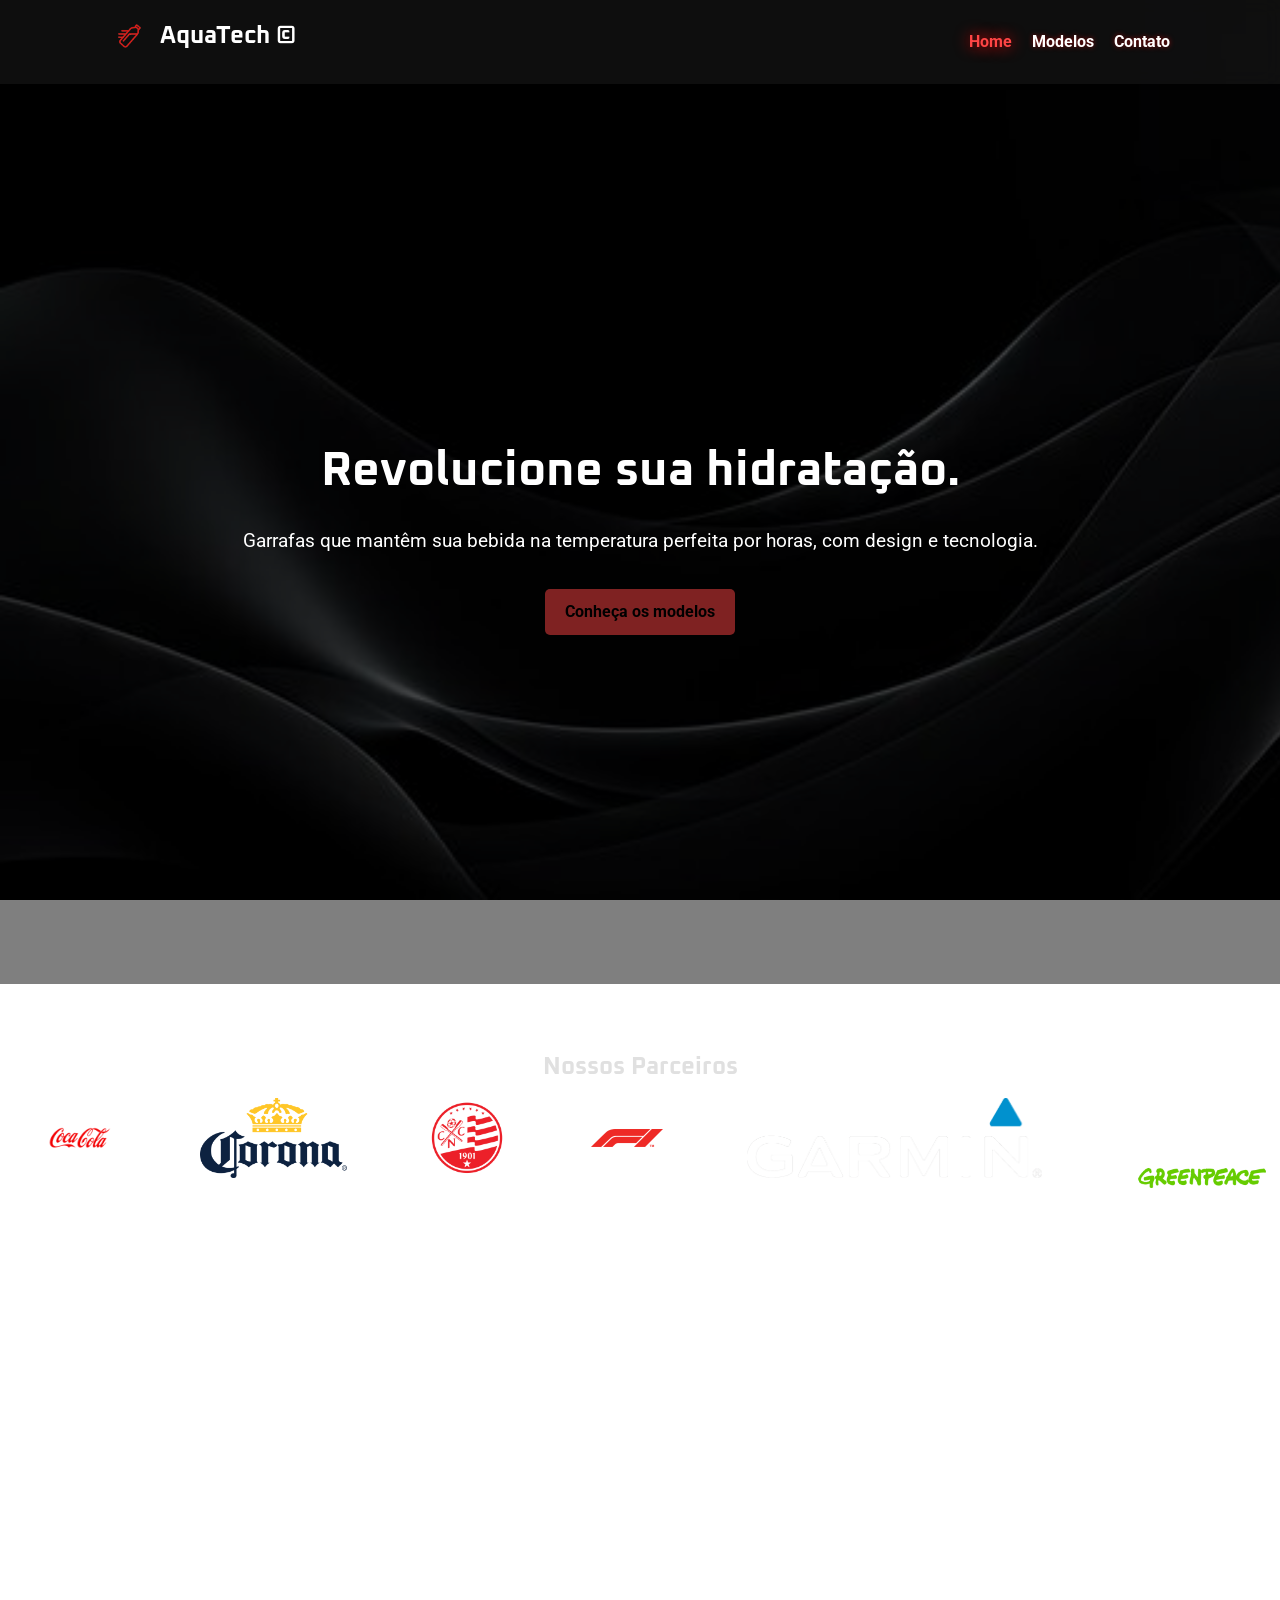
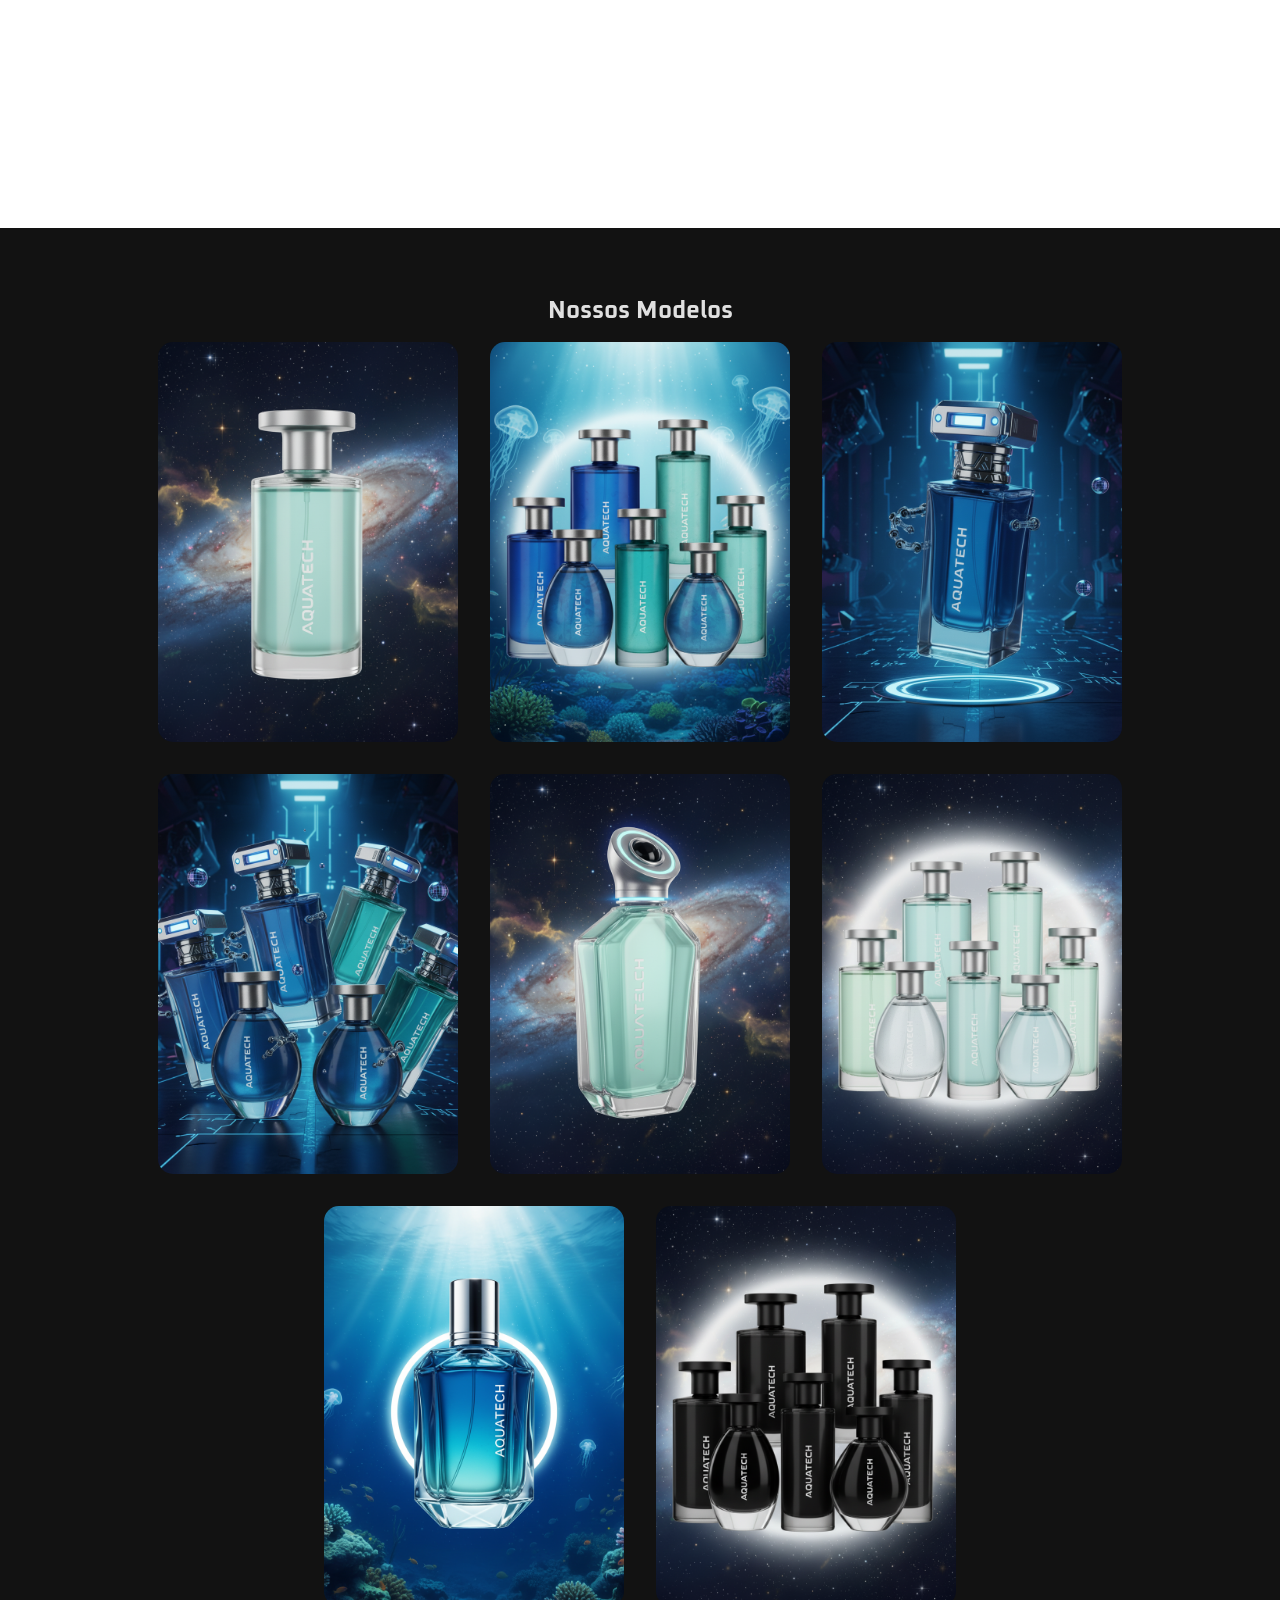
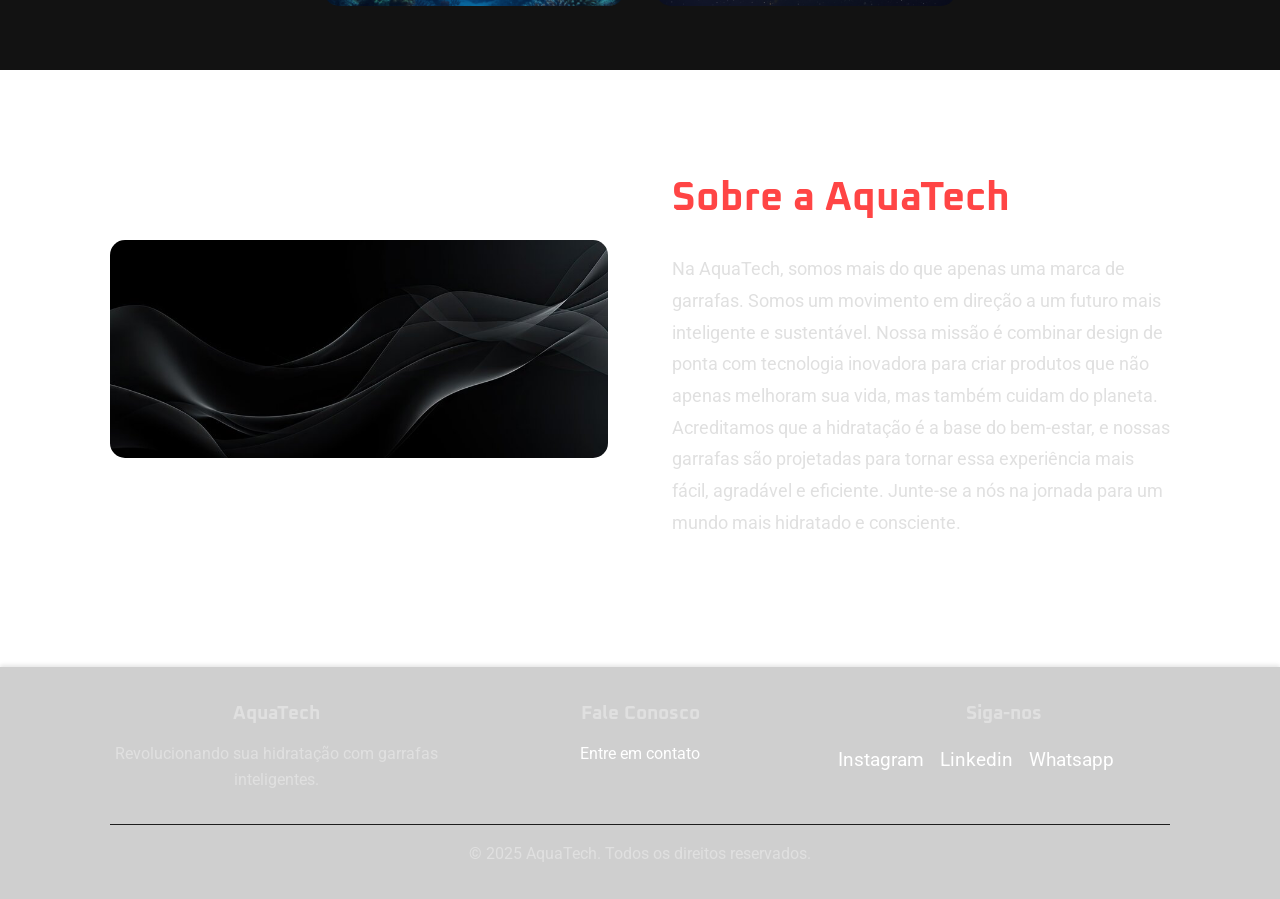
==== index.html @ 80139177 "Initial commit" ====
<!DOCTYPE html>
<html lang="pt-BR">
<head>
    <meta charset="UTF-8">
    <meta name="viewport" content="width=device-width, initial-scale=1.0">
    <title>AquaTech - Garrafas Inteligentes</title>
    <link rel="icon" href="assets/img/logo.png" type="image/png">
    <link rel="stylesheet" href="assets/css/styles.css">
</head>
<body class="dark-theme">

    <header class="main-header">
        <div class="container">
            <h1 class="logo">
                <img src="assets/img/logo.png" alt="AquaTech Logo">
                AquaTech &copy;
            </h1>
            <nav class="main-nav">
                <ul>
                    <li><a href="index.html" class="active">Home</a></li>
                    <li><a href="sobre.html">Modelos</a></li>
                    <li><a href="contato.html">Contato</a></li>
                </ul>
            </nav>
        </div>
    </header>

    <div class="video-background-wrapper">
        <video autoplay muted loop class="hero-video-bg" poster="assets/img/hero_background.jpg">
            <source src="assets/img/hero_video.mp4" type="video/mp4">
        </video>
        <main>
            <section class="hero">
                <div class="container">
                    <h2>Revolucione sua hidratação.</h2>
                    <p>Garrafas que mantêm sua bebida na temperatura perfeita por horas, com design e tecnologia.</p>
                    <a href="sobre.html" class="btn">Conheça os modelos</a>
                </div>
            </section>
        </main>

        <section class="partners-section fade-in">
            <h2>Nossos Parceiros</h2>
            <div class="partners-carousel">
                <div class="partners-track">
                    <img src="assets/img/logo-img/cocacola-logo.png" alt="Coca-Cola Logo" class="partner-logo">
                    <img src="assets/img/logo-img/corona-logo.png" alt="Corona Logo" class="partner-logo">
                    <img src="assets/img/logo-img/logo-nautico-4096.png" alt="Nautico Logo" class="partner-logo">
                    <img src="assets/img/logo-img/formula-1-logo-png.png" alt="Formula 1 Logo" class="partner-logo">
                    <img src="assets/img/logo-img/garmin-logo-1-1.png" alt="Garmin Logo" class="partner-logo">
                    <img src="assets/img/logo-img/greenpeace-logo-0.png" alt="Greenpeace Logo" class="partner-logo greenpeace-logo">
                    <img src="assets/img/logo-img/ibm-logo-2.png" alt="IBM Logo" class="partner-logo">
                    <img src="assets/img/logo-img/Instagram_logo_2016.svg.png" alt="Instagram Logo" class="partner-logo">
                    <img src="assets/img/logo-img/League_of_Legends_2019_vector.svg.png" alt="League of Legends Logo" class="partner-logo">
                    <img src="assets/img/logo-img/Logo_CESAR.png" alt="CESAR Logo" class="partner-logo">
                    <img src="assets/img/logo-img/Logo_NIKE.svg" alt="Nike Logo" class="partner-logo">
                    <img src="assets/img/logo-img/logo-tjf-1.png" alt="TJF Logo" class="partner-logo">
                    <img src="assets/img/logo-img/python-logo.png" alt="Python Logo" class="partner-logo">
                    <img src="assets/img/logo-img/Spotify-logo.svg.png" alt="Spotify Logo" class="partner-logo">
                    <img src="assets/img/logo-img/starbucks-logo-1.png" alt="Starbucks Logo" class="partner-logo">
                    <img src="assets/img/logo-img/uber-logo-3-1.png" alt="Uber Logo" class="partner-logo">
                    <img src="assets/img/logo-img/cocacola-logo.png" alt="Coca-Cola Logo" class="partner-logo">
                    <img src="assets/img/logo-img/corona-logo.png" alt="Corona Logo" class="partner-logo">
                    <img src="assets/img/logo-img/logo-nautico-4096.png" alt="Nautico Logo" class="partner-logo">
                    <img src="assets/img/logo-img/formula-1-logo-png.png" alt="Formula 1 Logo" class="partner-logo">
                    <img src="assets/img/logo-img/garmin-logo-1-1.png" alt="Garmin Logo" class="partner-logo">
                    <img src="assets/img/logo-img/greenpeace-logo-0.png" alt="Greenpeace Logo" class="partner-logo greenpeace-logo">
                    <img src="assets/img/logo-img/ibm-logo-2.png" alt="IBM Logo" class="partner-logo">
                    <img src="assets/img/logo-img/Instagram_logo_2016.svg.png" alt="Instagram Logo" class="partner-logo">
                    <img src="assets/img/logo-img/League_of_Legends_2019_vector.svg.png" alt="League of Legends Logo" class="partner-logo">
                    <img src="assets/img/logo-img/Logo_CESAR.png" alt="CESAR Logo" class="partner-logo">
                    <img src="assets/img/logo-img/Logo_NIKE.svg" alt="Nike Logo" class="partner-logo">
                    <img src="assets/img/logo-img/logo-tjf-1.png" alt="TJF Logo" class="partner-logo">
                    <img src="assets/img/logo-img/python-logo.png" alt="Python Logo" class="partner-logo">
                    <img src="assets/img/logo-img/Spotify-logo.svg.png" alt="Spotify Logo" class="partner-logo">
                    <img src="assets/img/logo-img/starbucks-logo-1.png" alt="Starbucks Logo" class="partner-logo">
                    <img src="assets/img/logo-img/uber-logo-3-1.png" alt="Uber Logo" class="partner-logo">
                </div>
            </div>
        </section>

        <section class="epic-text-section fade-in">
            <div class="container">
                <p>Nascida da fusão entre a paixão pela tecnologia e o desejo de uma hidratação perfeita, a AquaTech redefine a maneira como você bebe água. Nossas garrafas não são apenas recipientes; são assistentes pessoais de hidratação, projetados para um estilo de vida moderno e consciente. Cada gota, na temperatura ideal. Cada gole, uma experiência.</p>
            </div>
        </section>

        <section class="models-section fade-in">
            <h2>Nossos Modelos</h2>
            <div class="models-container">
                <div class="model-card">
                    <img src="assets/img/garrafas/garrafa-clean.png" alt="Garrafa Clean">
                    <div class="model-explanation">
                        <h3>Garrafa Clean</h3>
                        <p>Design minimalista para o seu dia a dia.</p>
                    </div>
                </div>
                <div class="model-card">
                    <img src="assets/img/garrafas/colecoes/colecao mar.png" alt="Coleção Mar">
                    <div class="model-explanation">
                        <h3>Coleção Mar</h3>
                        <p>Mergulhe em um oceano de estilo.</p>
                    </div>
                </div>
                <div class="model-card">
                    <img src="assets/img/garrafas/garrafa-cyborg.png" alt="Garrafa Cyborg">
                    <div class="model-explanation">
                        <h3>Garrafa Cyborg</h3>
                        <p>A tecnologia do futuro em suas mãos.</p>
                    </div>
                </div>
                <div class="model-card">
                    <img src="assets/img/garrafas/colecoes/colecao-cyborg.png" alt="Coleção Cyborg">
                    <div class="model-explanation">
                        <h3>Coleção Cyborg</h3>
                        <p>Uma coleção para os amantes de tecnologia.</p>
                    </div>
                </div>
                <div class="model-card">
                    <img src="assets/img/garrafas/garrafa-hiper-galaxy.png" alt="Garrafa Hiper Galaxy">
                    <div class="model-explanation">
                        <h3>Garrafa Hiper Galaxy</h3>
                        <p>A performance de outra galáxia.</p>
                    </div>
                </div>
                <div class="model-card">
                    <img src="assets/img/garrafas/colecoes/colecao-galaxia-clean.png" alt="Coleção Galáxia Clean">
                    <div class="model-explanation">
                        <h3>Coleção Galáxia Clean</h3>
                        <p>A beleza do universo em um design clean.</p>
                    </div>
                </div>
                <div class="model-card">
                    <img src="assets/img/garrafas/garrafa-mar.png" alt="Garrafa Mar">
                    <div class="model-explanation">
                        <h3>Garrafa Mar</h3>
                        <p>Leve a tranquilidade do mar com você.</p>
                    </div>
                </div>
                <div class="model-card">
                    <img src="assets/img/garrafas/colecoes/colecoespreta.png" alt="Coleção Preta">
                    <div class="model-explanation">
                        <h3>Coleção Preta</h3>
                        <p>A elegância do preto em suas mãos.</p>
                    </div>
                </div>
            </div>
        </section>

        <section class="about-company-section fade-in">
            <div class="container">
                <div class="about-company-content">
                    <div class="about-company-image">
                        <img src="assets/img/hero_background.jpg" alt="Sobre a AquaTech">
                    </div>
                    <div class="about-company-text">
                        <h2>Sobre a AquaTech</h2>
                        <p>Na AquaTech, somos mais do que apenas uma marca de garrafas. Somos um movimento em direção a um futuro mais inteligente e sustentável. Nossa missão é combinar design de ponta com tecnologia inovadora para criar produtos que não apenas melhoram sua vida, mas também cuidam do planeta. Acreditamos que a hidratação é a base do bem-estar, e nossas garrafas são projetadas para tornar essa experiência mais fácil, agradável e eficiente. Junte-se a nós na jornada para um mundo mais hidratado e consciente.</p>
                    </div>
                </div>
            </div>
        </section>
    </div>

    <footer class="main-footer">
        <div class="container">
            <div class="footer-content">
                <div class="footer-about">
                    <h3>AquaTech</h3>
                    <p>Revolucionando sua hidratação com garrafas inteligentes.</p>
                </div>
                <div class="footer-contact">
                    <h3>Fale Conosco</h3>
                    <a href="contato.html">Entre em contato</a>
                </div>
                <div class="footer-social">
                    <h3>Siga-nos</h3>
                    <div class="social-links">
                        <a href="#">Instagram</a>
                        <a href="#">Linkedin</a>
                        <a href="#">Whatsapp</a>
                    </div>
                </div>
            </div>
            <p class="footer-copy">&copy; 2025 AquaTech. Todos os direitos reservados.</p>
        </div>
    </footer>

    <script>
        const audio = new Audio('assets/sons/som_pagina.mp3');

        document.addEventListener('DOMContentLoaded', () => {
            audio.play().catch(error => {
                console.error("Audio playback failed:", error);
            });
        });

        const navLinks = document.querySelectorAll('.main-nav a');

        navLinks.forEach(link => {
            link.addEventListener('click', function(e) {
                e.preventDefault();
                const href = this.href;
                audio.play();
                audio.onended = () => {
                    window.location.href = href;
                };
            });
        });
    </script>

</body>
</html>
---- assets/css/styles.css ----
/* Importação das fontes do Google Fonts */
@import url('https://fonts.googleapis.com/css2?family=Oxanium:wght@700&family=Roboto:wght@400;700&display=swap');

:root {
    --primary-color: #ffffff;   /* Branco */
    --secondary-color: #121212; /* Preto para fundo */
    --accent-color: #ff4545;    /* Vermelho mais claro */
    --text-color: #e0e0e0;      /* Cinza claro para texto */
    --light-gray: #1e1e1e;
    --white: #000000;

    --font-headings: 'Oxanium', cursive;
    --font-body: 'Roboto', sans-serif;
}

* {
    margin: 0;
    padding: 0;
    box-sizing: border-box;
}

body {
    font-family: var(--font-body);
    line-height: 1.6;
    background-color: transparent; /* Make body transparent */
    color: var(--text-color);
    animation: fadeIn 1s ease-in-out;
}

@keyframes fadeIn {
    from {
        opacity: 0;
    }
    to {
        opacity: 1;
    }
}

.card {
    background-color: var(--light-gray);
    border-radius: 8px;
    box-shadow: 0 4px 8px rgba(0,0,0,0.1);
    overflow: hidden;
    width: 300px;
    text-align: left;
    transition: transform 0.3s ease, box-shadow 0.3s ease;
}

.card:hover {
    transform: translateY(-10px);
    box-shadow: 0 10px 20px rgba(0,0,0,0.2);
}

.container {
    max-width: 1100px;
    margin: auto;
    overflow: hidden;
    padding: 0 20px;
}

h1, h2, h3, h4, h5, h6 {
    font-family: var(--font-headings);
    margin-bottom: 0.75rem;
}

a {
    text-decoration: none;
    color: var(--primary-color);
}

ul {
    list-style: none;
}

img {
    max-width: 100%;
    height: auto;
}

body.dark-theme {
    --primary-color: #ffffff;   /* Branco */
    --secondary-color: #121212; /* Preto para fundo */
    --accent-color: #ff4545;    /* Vermelho mais claro */
    --text-color: #e0e0e0;      /* Cinza claro para texto */
    --light-gray: #1e1e1e;
    --white: #000000;
}

.main-header {
    background-color: rgba(18, 18, 18, 0.8); /* Fundo escuro semitransparente */
    box-shadow: 0 2px 4px rgba(0,0,0,0.1);
    padding: 1rem 0;
    position: sticky;
    top: 0;
    z-index: 1000;
    backdrop-filter: blur(10px);
    -webkit-backdrop-filter: blur(10px);
}

.main-header .container {
    display: flex;
    justify-content: space-between;
    align-items: center;
}

.logo {
    font-family: var(--font-headings);
    font-size: 1.5rem;
    color: var(--primary-color);
    display: flex;
    align-items: center;
    gap: 10px; /* Add some space between the logo and the text */
}

.logo img {
    height: 40px; /* Adjust the height of the logo as needed */
}

.main-nav ul {
    display: flex;
    gap: 20px;
}

.main-nav a {
    font-weight: 700;
    transition: color 0.3s ease, text-shadow 0.3s ease;
    text-shadow: 0 0 5px rgba(255, 0, 0, 0.5); /* Sombra de LED suave */
}

.main-nav a:hover,
.main-nav a.active {
    color: var(--accent-color);
    text-shadow: 0 0 15px rgba(255, 0, 0, 1); /* Sombra de LED mais forte */
}

/* Estilos da Seção Hero */
.hero {
    position: relative;
    height: 100vh;
    display: flex;
    align-items: center;
    justify-content: center;
    text-align: center;
    padding: 0 20px;
    color: #fff;
}

.video-background-wrapper {
    position: relative;
    z-index: 1;
}

.hero-video-bg {
    position: fixed;
    top: 0;
    left: 0;
    min-width: 100%;
    min-height: 100%;
    width: auto;
    height: auto;
    z-index: -1;
}

.hero::after {
    content: '';
    position: absolute;
    top: 0;
    left: 0;
    width: 100%;
    height: 100%;
    background-color: rgba(0, 0, 0, 0.5);
    z-index: 0;
}

.hero h2 {
    font-size: 3rem;
    margin-bottom: 1rem;
    z-index: 1;
    position: relative;
}

.hero p {
    font-size: 1.2rem;
    margin-bottom: 2rem;
    z-index: 1;
    position: relative;
}

.btn {
    display: inline-block;
    background-color: var(--accent-color);
    color: var(--white);
    padding: 10px 20px;
    border-radius: 5px;
    font-weight: 700;
    transition: background-color 0.3s ease;
}

.btn:hover {
    background-color: #cc0000; /* Um tom mais escuro de --accent-color */
}

.card {
    background-color: var(--white);
    border-radius: 8px;
    box-shadow: 0 4px 8px rgba(0,0,0,0.1);
    overflow: hidden;
    width: 300px;
    text-align: left;
    transition: transform 0.3s ease;
}

.card:hover {
    transform: translateY(-5px);
}

.card img {
    width: 100%;
    height: 180px;
    object-fit: cover;
}

.card h3 {
    padding: 1rem 1rem 0.5rem 1rem;
    color: var(--primary-color);
}

.card p {
    padding: 0 1rem 1rem 1rem;
}

/* Estilos da Página Sobre */
.about-section, .services-section, .pricing-section {
    background-color: var(--white);
    padding: 2rem;
    margin-bottom: 2rem;
    border-radius: 8px;
    box-shadow: 0 2px 4px rgba(0,0,0,0.05);
}

.services-section ul {
    list-style: disc;
    padding-left: 20px;
    margin-top: 1rem;
}

.services-section li {
    margin-bottom: 0.5rem;
}

/* Estilos da Tabela de Preços */
.pricing-table {
    width: 100%;
    border-collapse: collapse;
    margin-top: 1.5rem;
}

.pricing-table th, .pricing-table td {
    border: 1px solid #ddd;
    padding: 12px;
    text-align: left;
}

.pricing-table thead {
    background-color: var(--primary-color);
    color: var(--white);
}

.pricing-table tbody tr:nth-child(even) {
    background-color: var(--light-gray);
}

/* Estilos da Página de Contato */
.contact-container {
    display: flex;
    gap: 2rem;
    flex-wrap: wrap;
}

.contact-form-section, .contact-details-section {
    flex: 1;
    min-width: 300px;
}

.contact-section {
    background-color: var(--white);
    padding: 2rem;
    border-radius: 8px;
    box-shadow: 0 2px 4px rgba(0,0,0,0.05);
    margin-bottom: 2rem;
}

.contact-info {
    margin-top: 1.5rem;
}

.contact-info h3 {
    color: var(--primary-color);
    margin-bottom: 0.5rem;
}

.contact-form label {
    display: block;
    margin-bottom: 0.5rem;
}

.contact-form input, .contact-form textarea {
    width: 100%;
    padding: 0.8rem;
    margin-bottom: 1rem;
    border: 1px solid #ddd;
    border-radius: 5px;
}

.contact-form .btn {
    width: 100%;
    border: none;
    cursor: pointer;
}

.map-section {
    margin-bottom: 2rem;
}

.map-container {
    position: relative;
    overflow: hidden;
    padding-top: 56.25%; /* Proporção 16:9 */
    border-radius: 8px;
    box-shadow: 0 2px 4px rgba(0,0,0,0.05);
}

.map-container iframe {
    position: absolute;
    top: 0;
    left: 0;
    width: 100%;
    height: 100%;
}

.main-footer {
    background-color: rgba(18, 18, 18, 0.2); /* Fundo escuro semitransparente */
    color: var(--text-color);
    text-align: center;
    padding: 2rem 0;
    margin-top: 2rem;
    backdrop-filter: blur(20px);
    -webkit-backdrop-filter: blur(20px);
    box-shadow: 0 -2px 4px rgba(0,0,0,0.1);
    position: relative;
    z-index: 2;
}

@media (max-width: 768px) {
    .main-header .container {
        flex-direction: column;
        gap: 10px;
    }
    .main-nav ul {
        flex-direction: column;
        align-items: center;
        gap: 10px;
    }
    .hero h2 {
        font-size: 2.5rem;
    }
}

/* Estilos da Seção de Parceiros */
.partners-section {
    padding: 4rem 0;
    text-align: center;
    background-color: transparent;
    position: relative;
    z-index: 1;
}

.partners-carousel {
    overflow: hidden;
    position: relative;
    width: 100%;
}

.partners-track {
    display: flex;
    width: 200%; /* Set the width to be double the container */
    animation: scroll 60s linear infinite;
}

.partner-logo {
    max-height: 80px; /* Set a max height for all logos */
    margin: 0 40px;
    width: auto; /* Maintain aspect ratio */
}

@keyframes scroll {
    from {
        transform: translateX(0);
    }
    to {
        transform: translateX(-50%);
    }
}

/* Animação de Fade-in */
@keyframes fade-in-animation {
  from {
    opacity: 0;
    transform: translateY(20px);
  }
  to {
    opacity: 1;
    transform: translateY(0);
  }
}

.fade-in {
  animation: fade-in-animation linear;
  animation-timeline: view();
  animation-range: entry 0% cover 40%;
}

/* Estilos do Footer */
.footer-content {
    display: flex;
    justify-content: space-between;
    flex-wrap: wrap;
    gap: 2rem;
    margin-bottom: 2rem;
}

.footer-about, .footer-contact, .footer-social {
    flex: 1;
    min-width: 200px;
}

.footer-social .social-links {
    display: flex;
    gap: 1rem;
    margin-top: 1rem;
}

.footer-social .social-links a {
    font-size: 1.2rem;
    transition: color 0.3s ease;
}

.footer-social .social-links a:hover {
    color: var(--accent-color);
}

.footer-copy {
    border-top: 1px solid var(--light-gray);
    padding-top: 1rem;
    margin-top: 2rem;
}

/* Estilos da Seção de Modelos */
.models-section {
    padding: 4rem 0;
    text-align: center;
    background-color: var(--secondary-color);
    position: relative;
    z-index: 1;
}

.models-container {
    display: flex;
    justify-content: center;
    gap: 2rem;
    flex-wrap: wrap;
}

.model-card {
    position: relative;
    width: 300px;
    height: 400px;
    border-radius: 15px; /* Rounded borders */
    overflow: hidden;
    cursor: pointer;
    border: none; /* No border */
}

.model-card img {
    width: 100%;
    height: 100%;
    object-fit: cover;
    transition: transform 0.3s ease;
}

.model-card:hover img {
    transform: scale(1.1);
}

.model-explanation {
    position: absolute;
    top: 0;
    left: 0;
    width: 100%;
    height: 100%;
    background-color: rgba(18, 18, 18, 0.7); /* Less opaque background */
    color: var(--text-color);
    padding: 2rem;
    display: flex;
    flex-direction: column;
    justify-content: center;
    align-items: center;
    opacity: 0;
    visibility: hidden;
    transition: opacity 0.3s ease, visibility 0.3s ease;
}

.model-card:hover .model-explanation {
    opacity: 1;
    visibility: visible;
}

.epic-text-section {
    padding: 6rem 0;
    text-align: center;
    background-color: transparent; /* Make background transparent */
    position: relative;
    z-index: 1;
}

.epic-text-section p {
    font-size: 2rem;
    font-family: var(--font-headings);
    line-height: 1.4;
    max-width: 800px;
    margin: 0 auto;
    color: var(--primary-color); /* Change text color to white */
    text-shadow: none; /* Remove text shadow */
}

/* Estilos da Seção Sobre a Empresa */
.about-company-section {
    padding: 6rem 0;
    background-color: transparent; /* Make background transparent */
    position: relative;
    z-index: 1;
}

.about-company-content {
    display: grid;
    grid-template-columns: 1fr 1fr;
    gap: 4rem;
    align-items: center;
}

.about-company-image img {
    width: 100%;
    border-radius: 15px;
}

.about-company-text h2 {
    font-size: 2.5rem;
    margin-bottom: 1.5rem;
    color: var(--accent-color);
}

.about-company-text p {
    font-size: 1.1rem;
    line-height: 1.8;
}

.greenpeace-logo {
    max-height: 160px; /* Double the size of the other logos */
}
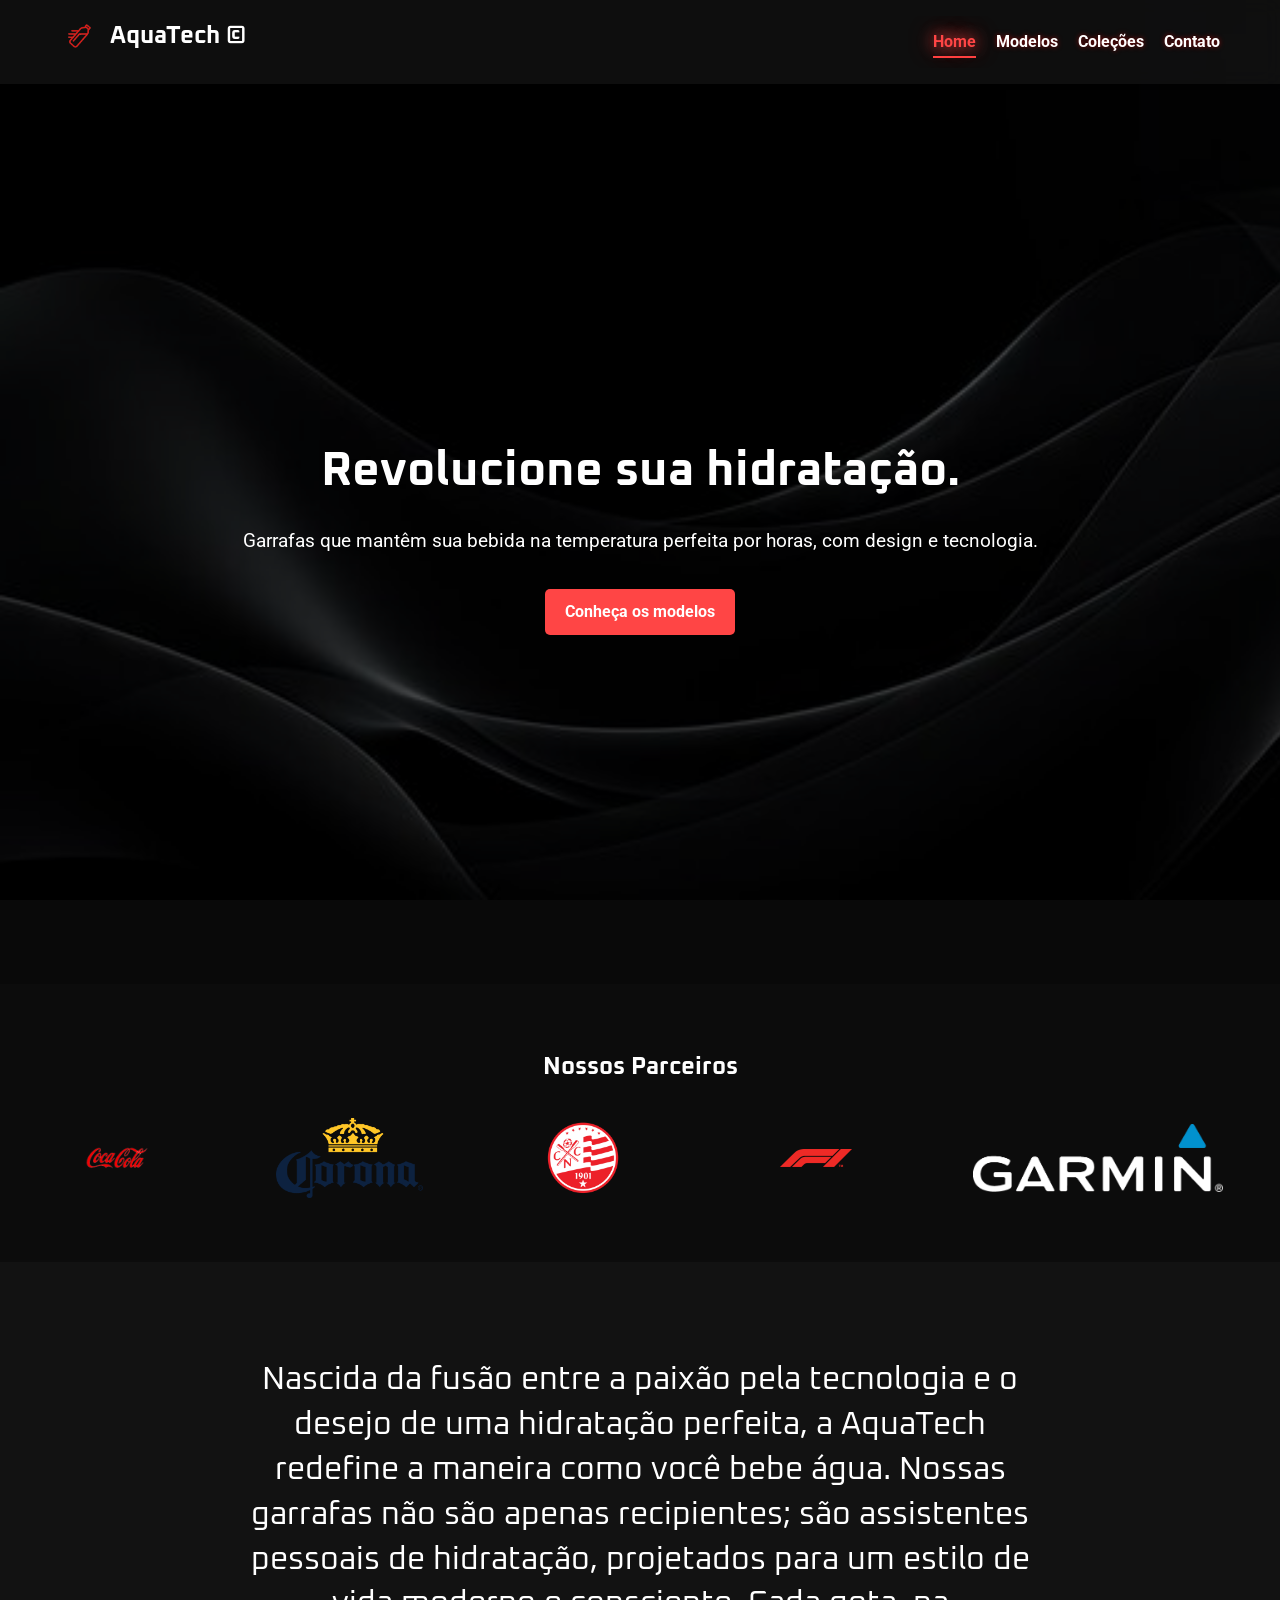
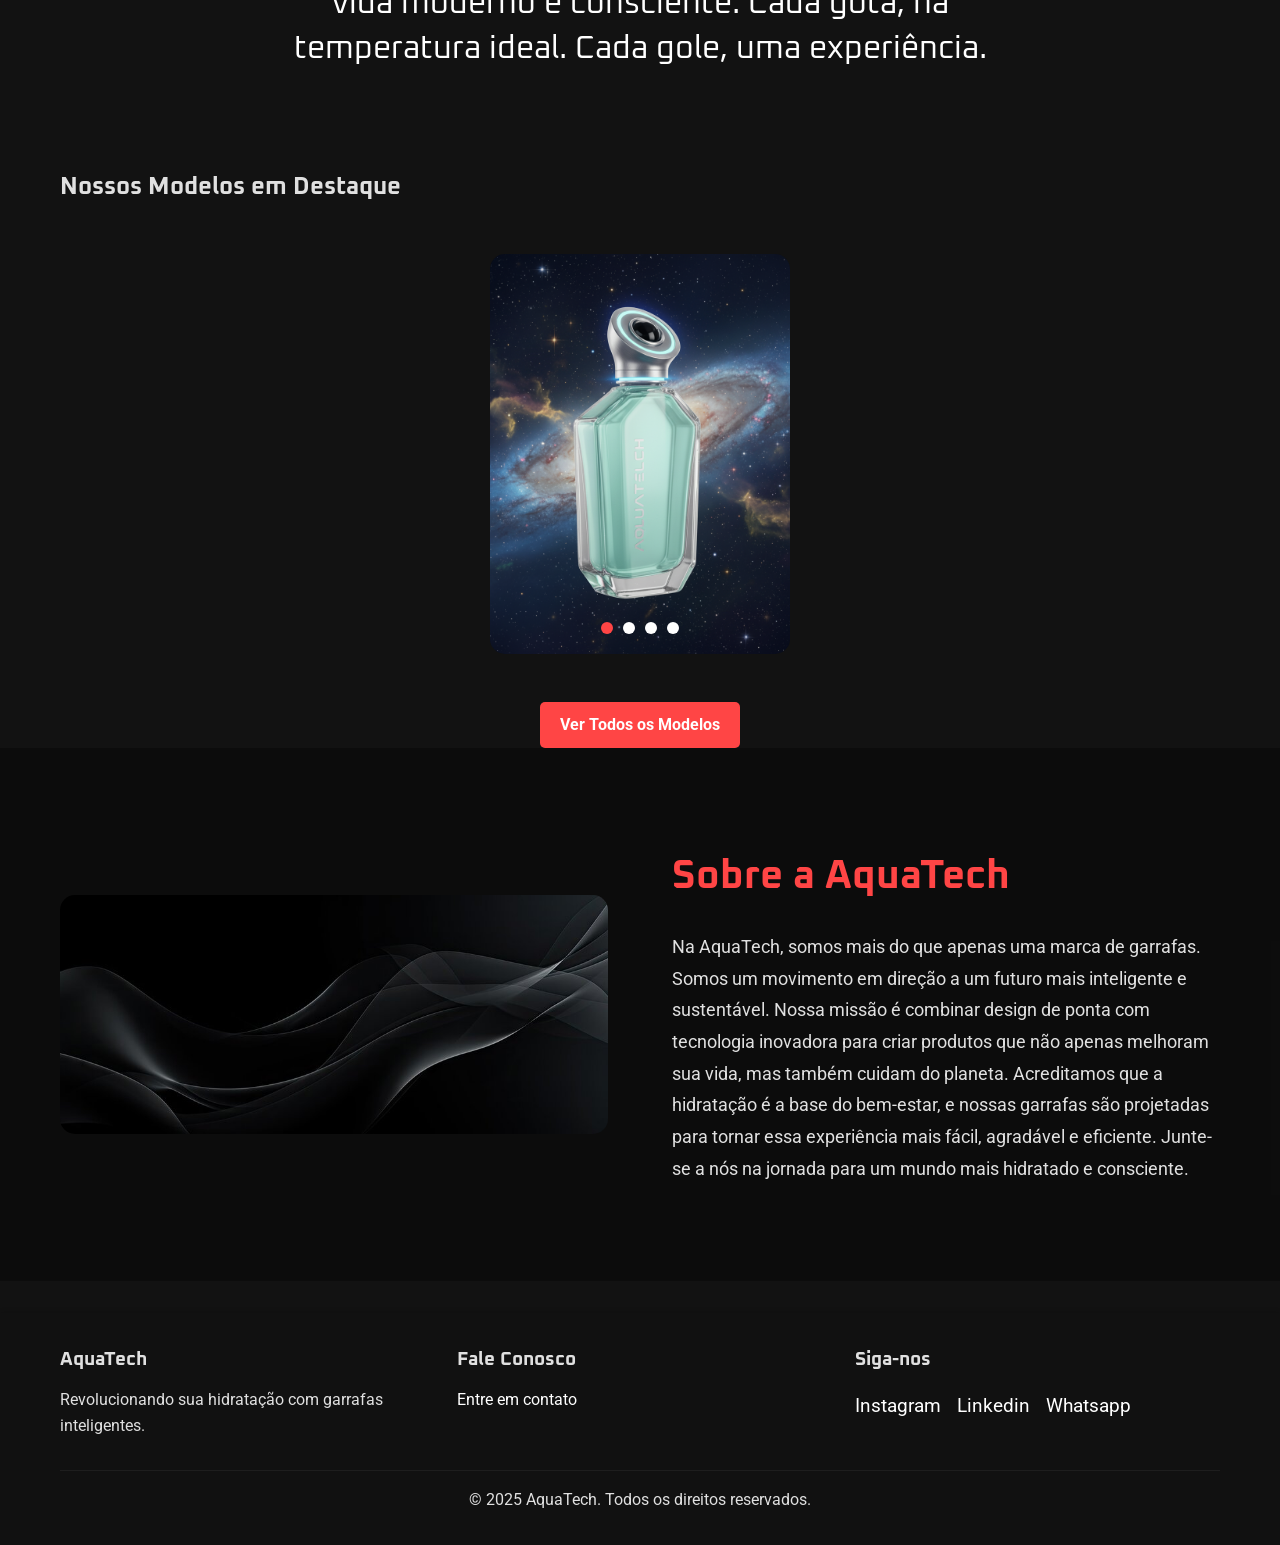
==== commit a90d9517: "BETA-VERSION" ====
--- a/index.html
+++ b/index.html
@@ -18,7 +18,8 @@
             <nav class="main-nav">
                 <ul>
                     <li><a href="index.html" class="active">Home</a></li>
-                    <li><a href="sobre.html">Modelos</a></li>
+                    <li><a href="modelos.html">Modelos</a></li>
+                    <li><a href="colecoes.html">Coleções</a></li>
                     <li><a href="contato.html">Contato</a></li>
                 </ul>
             </nav>
@@ -34,7 +35,7 @@
                 <div class="container">
                     <h2>Revolucione sua hidratação.</h2>
                     <p>Garrafas que mantêm sua bebida na temperatura perfeita por horas, com design e tecnologia.</p>
-                    <a href="sobre.html" class="btn">Conheça os modelos</a>
+                    <a href="modelos.html" class="btn">Conheça os modelos</a>
                 </div>
             </section>
         </main>
@@ -86,65 +87,64 @@
         </section>
 
         <section class="models-section fade-in">
-            <h2>Nossos Modelos</h2>
-            <div class="models-container">
-                <div class="model-card">
-                    <img src="assets/img/garrafas/garrafa-clean.png" alt="Garrafa Clean">
-                    <div class="model-explanation">
-                        <h3>Garrafa Clean</h3>
-                        <p>Design minimalista para o seu dia a dia.</p>
-                    </div>
-                </div>
-                <div class="model-card">
-                    <img src="assets/img/garrafas/colecoes/colecao mar.png" alt="Coleção Mar">
-                    <div class="model-explanation">
-                        <h3>Coleção Mar</h3>
-                        <p>Mergulhe em um oceano de estilo.</p>
-                    </div>
-                </div>
-                <div class="model-card">
-                    <img src="assets/img/garrafas/garrafa-cyborg.png" alt="Garrafa Cyborg">
-                    <div class="model-explanation">
-                        <h3>Garrafa Cyborg</h3>
-                        <p>A tecnologia do futuro em suas mãos.</p>
-                    </div>
-                </div>
-                <div class="model-card">
-                    <img src="assets/img/garrafas/colecoes/colecao-cyborg.png" alt="Coleção Cyborg">
-                    <div class="model-explanation">
-                        <h3>Coleção Cyborg</h3>
-                        <p>Uma coleção para os amantes de tecnologia.</p>
-                    </div>
-                </div>
-                <div class="model-card">
-                    <img src="assets/img/garrafas/garrafa-hiper-galaxy.png" alt="Garrafa Hiper Galaxy">
-                    <div class="model-explanation">
-                        <h3>Garrafa Hiper Galaxy</h3>
-                        <p>A performance de outra galáxia.</p>
-                    </div>
-                </div>
-                <div class="model-card">
-                    <img src="assets/img/garrafas/colecoes/colecao-galaxia-clean.png" alt="Coleção Galáxia Clean">
-                    <div class="model-explanation">
-                        <h3>Coleção Galáxia Clean</h3>
-                        <p>A beleza do universo em um design clean.</p>
-                    </div>
-                </div>
-                <div class="model-card">
-                    <img src="assets/img/garrafas/garrafa-mar.png" alt="Garrafa Mar">
-                    <div class="model-explanation">
-                        <h3>Garrafa Mar</h3>
-                        <p>Leve a tranquilidade do mar com você.</p>
-                    </div>
-                </div>
-                <div class="model-card">
-                    <img src="assets/img/garrafas/colecoes/colecoespreta.png" alt="Coleção Preta">
-                    <div class="model-explanation">
-                        <h3>Coleção Preta</h3>
-                        <p>A elegância do preto em suas mãos.</p>
-                    </div>
-                </div>
-            </div>
+            <div class="container">
+                <h2 class="section-title">Nossos Modelos em Destaque</h2>
+                <div class="css-carousel-container index-carousel">
+                    <input type="radio" id="index-slide-1" name="index-carousel-slides" checked>
+                    <input type="radio" id="index-slide-2" name="index-carousel-slides">
+                    <input type="radio" id="index-slide-3" name="index-carousel-slides">
+                    <input type="radio" id="index-slide-4" name="index-carousel-slides">
+
+                    <div class="carousel-track">
+                        <div class="model-card-slide">
+                            <div class="model-card">
+                                <img src="assets/img/garrafas/garrafa-hiper-galaxy.png" alt="Garrafa Hiper Galaxy">
+                                <div class="model-explanation">
+                                    <h3>Garrafa Hiper Galaxy</h3>
+                                    <p>A performance de outra galáxia.</p>
+                                </div>
+                            </div>
+                        </div>
+                        <div class="model-card-slide">
+                            <div class="model-card">
+                                <img src="assets/img/garrafas/garrafa-cyborg-green.png" alt="Garrafa Cyborg Green">
+                                <div class="model-explanation">
+                                    <h3>Cyborg Green</h3>
+                                    <p>A evolução da hidratação em verde neon.</p>
+                                </div>
+                            </div>
+                        </div>
+                        <div class="model-card-slide">
+                            <div class="model-card">
+                                <img src="assets/img/garrafas/colecoes/colecao mar.png" alt="Coleção Mar">
+                                <div class="model-explanation">
+                                    <h3>Coleção Mar</h3>
+                                    <p>Mergulhe em um oceano de estilo.</p>
+                                </div>
+                            </div>
+                        </div>
+                        <div class="model-card-slide">
+                            <div class="model-card">
+                                <img src="assets/img/garrafas/colecoes/colecoespreta.png" alt="Coleção Preta">
+                                <div class="model-explanation">
+                                    <h3>Coleção Preta</h3>
+                                    <p>A elegância do preto em suas mãos.</p>
+                                </div>
+                            </div>
+                        </div>
+                    </div>
+
+                    <div class="carousel-nav">
+                        <label for="index-slide-1" class="nav-dot"></label>
+                        <label for="index-slide-2" class="nav-dot"></label>
+                        <label for="index-slide-3" class="nav-dot"></label>
+                        <label for="index-slide-4" class="nav-dot"></label>
+                    </div>
+                </div>
+                <div class="text-center" style="margin-top: 2rem;">
+                    <a href="modelos.html" class="btn">Ver Todos os Modelos</a>
+                </div>
+            </div>
         </section>
 
         <section class="about-company-section fade-in">
@@ -160,54 +160,48 @@
                 </div>
             </div>
         </section>
+
+        <footer class="main-footer">
+            <div class="container">
+                <div class="footer-content">
+                    <div class="footer-about">
+                        <h3>AquaTech</h3>
+                        <p>Revolucionando sua hidratação com garrafas inteligentes.</p>
+                    </div>
+                    <div class="footer-contact">
+                        <h3>Fale Conosco</h3>
+                        <a href="contato.html">Entre em contato</a>
+                    </div>
+                    <div class="footer-social">
+                        <h3>Siga-nos</h3>
+                        <div class="social-links">
+                            <a href="#">Instagram</a>
+                            <a href="#">Linkedin</a>
+                            <a href="#">Whatsapp</a>
+                        </div>
+                    </div>
+                </div>
+                <p class="footer-copy">&copy; 2025 AquaTech. Todos os direitos reservados.</p>
+            </div>
+        </footer>
     </div>
 
-    <footer class="main-footer">
-        <div class="container">
-            <div class="footer-content">
-                <div class="footer-about">
-                    <h3>AquaTech</h3>
-                    <p>Revolucionando sua hidratação com garrafas inteligentes.</p>
-                </div>
-                <div class="footer-contact">
-                    <h3>Fale Conosco</h3>
-                    <a href="contato.html">Entre em contato</a>
-                </div>
-                <div class="footer-social">
-                    <h3>Siga-nos</h3>
-                    <div class="social-links">
-                        <a href="#">Instagram</a>
-                        <a href="#">Linkedin</a>
-                        <a href="#">Whatsapp</a>
-                    </div>
-                </div>
-            </div>
-            <p class="footer-copy">&copy; 2025 AquaTech. Todos os direitos reservados.</p>
-        </div>
-    </footer>
-
+    <audio autoplay>
+        <source src="assets/sons/som_pagina.mp3" type="audio/mpeg">
+    </audio>
+
+    <a href="#" id="back-to-top" title="Voltar ao topo">&uarr;</a>
     <script>
-        const audio = new Audio('assets/sons/som_pagina.mp3');
-
-        document.addEventListener('DOMContentLoaded', () => {
-            audio.play().catch(error => {
-                console.error("Audio playback failed:", error);
+        const backToTopButton = document.getElementById('back-to-top');
+        if (backToTopButton) {
+            window.addEventListener('scroll', () => {
+                if (window.scrollY > 300) {
+                    backToTopButton.style.display = 'block';
+                } else {
+                    backToTopButton.style.display = 'none';
+                }
             });
-        });
-
-        const navLinks = document.querySelectorAll('.main-nav a');
-
-        navLinks.forEach(link => {
-            link.addEventListener('click', function(e) {
-                e.preventDefault();
-                const href = this.href;
-                audio.play();
-                audio.onended = () => {
-                    window.location.href = href;
-                };
-            });
-        });
+        }
     </script>
-
 </body>
 </html>
--- a/assets/css/styles.css
+++ b/assets/css/styles.css
@@ -19,12 +19,25 @@
     box-sizing: border-box;
 }
 
+html {
+    scroll-behavior: smooth;
+}
+
 body {
     font-family: var(--font-body);
     line-height: 1.6;
-    background-color: transparent; /* Make body transparent */
+    background-color: var(--secondary-color);
     color: var(--text-color);
     animation: fadeIn 1s ease-in-out;
+}
+
+.models-page-background {
+    background: url('../img/hero_background.jpg') no-repeat center center fixed;
+    background-size: cover;
+}
+
+.models-page-background body {
+    background-color: transparent;
 }
 
 @keyframes fadeIn {
@@ -36,28 +49,17 @@
     }
 }
 
-.card {
-    background-color: var(--light-gray);
-    border-radius: 8px;
-    box-shadow: 0 4px 8px rgba(0,0,0,0.1);
-    overflow: hidden;
-    width: 300px;
-    text-align: left;
-    transition: transform 0.3s ease, box-shadow 0.3s ease;
-}
-
-.card:hover {
-    transform: translateY(-10px);
-    box-shadow: 0 10px 20px rgba(0,0,0,0.2);
-}
-
 .container {
-    max-width: 1100px;
+    max-width: 1200px;
     margin: auto;
     overflow: hidden;
     padding: 0 20px;
 }
 
+.text-center {
+    text-align: center;
+}
+
 h1, h2, h3, h4, h5, h6 {
     font-family: var(--font-headings);
     margin-bottom: 0.75rem;
@@ -75,26 +77,22 @@
 img {
     max-width: 100%;
     height: auto;
-}
-
-body.dark-theme {
-    --primary-color: #ffffff;   /* Branco */
-    --secondary-color: #121212; /* Preto para fundo */
-    --accent-color: #ff4545;    /* Vermelho mais claro */
-    --text-color: #e0e0e0;      /* Cinza claro para texto */
-    --light-gray: #1e1e1e;
-    --white: #000000;
+    display: block;
+}
+
+input:focus, button:focus, a:focus {
+    outline: 2px solid var(--accent-color);
+    outline-offset: 2px;
 }
 
 .main-header {
-    background-color: rgba(18, 18, 18, 0.8); /* Fundo escuro semitransparente */
+    background-color: rgba(18, 18, 18, 0.8);
     box-shadow: 0 2px 4px rgba(0,0,0,0.1);
     padding: 1rem 0;
     position: sticky;
     top: 0;
     z-index: 1000;
     backdrop-filter: blur(10px);
-    -webkit-backdrop-filter: blur(10px);
 }
 
 .main-header .container {
@@ -109,11 +107,11 @@
     color: var(--primary-color);
     display: flex;
     align-items: center;
-    gap: 10px; /* Add some space between the logo and the text */
+    gap: 10px;
 }
 
 .logo img {
-    height: 40px; /* Adjust the height of the logo as needed */
+    height: 40px;
 }
 
 .main-nav ul {
@@ -122,18 +120,25 @@
 }
 
 .main-nav a {
+    padding-bottom: 5px;
     font-weight: 700;
-    transition: color 0.3s ease, text-shadow 0.3s ease;
-    text-shadow: 0 0 5px rgba(255, 0, 0, 0.5); /* Sombra de LED suave */
-}
-
-.main-nav a:hover,
+    transition: color 0.3s ease, text-shadow 0.3s ease, border-bottom 0.3s ease;
+    text-shadow: 0 0 5px rgba(255, 0, 0, 0.5);
+    border-bottom: 2px solid transparent;
+}
+
+.main-nav a:hover {
+    color: var(--accent-color);
+    text-shadow: 0 0 15px rgba(255, 69, 69, 1);
+}
+
 .main-nav a.active {
     color: var(--accent-color);
-    text-shadow: 0 0 15px rgba(255, 0, 0, 1); /* Sombra de LED mais forte */
-}
-
-/* Estilos da Seção Hero */
+    text-shadow: 0 0 15px rgba(255, 69, 69, 1), 0 0 25px rgba(255, 69, 69, 0.7);
+    border-bottom: 2px solid var(--accent-color);
+}
+
+/* Estilos da Seção Hero (Index) */
 .hero {
     position: relative;
     height: 100vh;
@@ -147,7 +152,6 @@
 
 .video-background-wrapper {
     position: relative;
-    z-index: 1;
 }
 
 .hero-video-bg {
@@ -158,7 +162,7 @@
     min-height: 100%;
     width: auto;
     height: auto;
-    z-index: -1;
+    z-index: -2;
 }
 
 .hero::after {
@@ -169,228 +173,63 @@
     width: 100%;
     height: 100%;
     background-color: rgba(0, 0, 0, 0.5);
-    z-index: 0;
+    z-index: -1;
 }
 
 .hero h2 {
     font-size: 3rem;
     margin-bottom: 1rem;
-    z-index: 1;
-    position: relative;
 }
 
 .hero p {
     font-size: 1.2rem;
     margin-bottom: 2rem;
-    z-index: 1;
-    position: relative;
 }
 
 .btn {
     display: inline-block;
     background-color: var(--accent-color);
-    color: var(--white);
+    color: #fff !important;
     padding: 10px 20px;
     border-radius: 5px;
     font-weight: 700;
-    transition: background-color 0.3s ease;
+    transition: background-color 0.3s ease, transform 0.3s ease;
 }
 
 .btn:hover {
-    background-color: #cc0000; /* Um tom mais escuro de --accent-color */
-}
-
-.card {
-    background-color: var(--white);
-    border-radius: 8px;
-    box-shadow: 0 4px 8px rgba(0,0,0,0.1);
-    overflow: hidden;
-    width: 300px;
-    text-align: left;
-    transition: transform 0.3s ease;
-}
-
-.card:hover {
-    transform: translateY(-5px);
-}
-
-.card img {
-    width: 100%;
-    height: 180px;
-    object-fit: cover;
-}
-
-.card h3 {
-    padding: 1rem 1rem 0.5rem 1rem;
-    color: var(--primary-color);
-}
-
-.card p {
-    padding: 0 1rem 1rem 1rem;
-}
-
-/* Estilos da Página Sobre */
-.about-section, .services-section, .pricing-section {
-    background-color: var(--white);
-    padding: 2rem;
-    margin-bottom: 2rem;
-    border-radius: 8px;
-    box-shadow: 0 2px 4px rgba(0,0,0,0.05);
-}
-
-.services-section ul {
-    list-style: disc;
-    padding-left: 20px;
-    margin-top: 1rem;
-}
-
-.services-section li {
-    margin-bottom: 0.5rem;
-}
-
-/* Estilos da Tabela de Preços */
-.pricing-table {
-    width: 100%;
-    border-collapse: collapse;
-    margin-top: 1.5rem;
-}
-
-.pricing-table th, .pricing-table td {
-    border: 1px solid #ddd;
-    padding: 12px;
-    text-align: left;
-}
-
-.pricing-table thead {
-    background-color: var(--primary-color);
-    color: var(--white);
-}
-
-.pricing-table tbody tr:nth-child(even) {
-    background-color: var(--light-gray);
-}
-
-/* Estilos da Página de Contato */
-.contact-container {
-    display: flex;
-    gap: 2rem;
-    flex-wrap: wrap;
-}
-
-.contact-form-section, .contact-details-section {
-    flex: 1;
-    min-width: 300px;
-}
-
-.contact-section {
-    background-color: var(--white);
-    padding: 2rem;
-    border-radius: 8px;
-    box-shadow: 0 2px 4px rgba(0,0,0,0.05);
-    margin-bottom: 2rem;
-}
-
-.contact-info {
-    margin-top: 1.5rem;
-}
-
-.contact-info h3 {
-    color: var(--primary-color);
-    margin-bottom: 0.5rem;
-}
-
-.contact-form label {
-    display: block;
-    margin-bottom: 0.5rem;
-}
-
-.contact-form input, .contact-form textarea {
-    width: 100%;
-    padding: 0.8rem;
-    margin-bottom: 1rem;
-    border: 1px solid #ddd;
-    border-radius: 5px;
-}
-
-.contact-form .btn {
-    width: 100%;
-    border: none;
-    cursor: pointer;
-}
-
-.map-section {
-    margin-bottom: 2rem;
-}
-
-.map-container {
-    position: relative;
-    overflow: hidden;
-    padding-top: 56.25%; /* Proporção 16:9 */
-    border-radius: 8px;
-    box-shadow: 0 2px 4px rgba(0,0,0,0.05);
-}
-
-.map-container iframe {
-    position: absolute;
-    top: 0;
-    left: 0;
-    width: 100%;
-    height: 100%;
-}
-
-.main-footer {
-    background-color: rgba(18, 18, 18, 0.2); /* Fundo escuro semitransparente */
-    color: var(--text-color);
-    text-align: center;
-    padding: 2rem 0;
-    margin-top: 2rem;
-    backdrop-filter: blur(20px);
-    -webkit-backdrop-filter: blur(20px);
-    box-shadow: 0 -2px 4px rgba(0,0,0,0.1);
-    position: relative;
-    z-index: 2;
-}
-
-@media (max-width: 768px) {
-    .main-header .container {
-        flex-direction: column;
-        gap: 10px;
-    }
-    .main-nav ul {
-        flex-direction: column;
-        align-items: center;
-        gap: 10px;
-    }
-    .hero h2 {
-        font-size: 2.5rem;
-    }
-}
-
-/* Estilos da Seção de Parceiros */
+    background-color: #cc0000;
+    transform: scale(1.05);
+}
+
+/* Partners Carousel */
 .partners-section {
     padding: 4rem 0;
-    text-align: center;
-    background-color: transparent;
-    position: relative;
-    z-index: 1;
+    background-color: rgba(0,0,0,0.3);
+}
+
+.partners-section h2 {
+    text-align: center;
+    color: var(--primary-color);
 }
 
 .partners-carousel {
     overflow: hidden;
     position: relative;
     width: 100%;
+    margin-top: 2rem;
 }
 
 .partners-track {
     display: flex;
-    width: 200%; /* Set the width to be double the container */
+    width: calc(250px * 32); /* 16 logos * 2 */
     animation: scroll 60s linear infinite;
 }
 
 .partner-logo {
-    max-height: 80px; /* Set a max height for all logos */
+    height: 80px;
+    width: 250px;
     margin: 0 40px;
-    width: auto; /* Maintain aspect ratio */
+    object-fit: contain;
 }
 
 @keyframes scroll {
@@ -402,125 +241,10 @@
     }
 }
 
-/* Animação de Fade-in */
-@keyframes fade-in-animation {
-  from {
-    opacity: 0;
-    transform: translateY(20px);
-  }
-  to {
-    opacity: 1;
-    transform: translateY(0);
-  }
-}
-
-.fade-in {
-  animation: fade-in-animation linear;
-  animation-timeline: view();
-  animation-range: entry 0% cover 40%;
-}
-
-/* Estilos do Footer */
-.footer-content {
-    display: flex;
-    justify-content: space-between;
-    flex-wrap: wrap;
-    gap: 2rem;
-    margin-bottom: 2rem;
-}
-
-.footer-about, .footer-contact, .footer-social {
-    flex: 1;
-    min-width: 200px;
-}
-
-.footer-social .social-links {
-    display: flex;
-    gap: 1rem;
-    margin-top: 1rem;
-}
-
-.footer-social .social-links a {
-    font-size: 1.2rem;
-    transition: color 0.3s ease;
-}
-
-.footer-social .social-links a:hover {
-    color: var(--accent-color);
-}
-
-.footer-copy {
-    border-top: 1px solid var(--light-gray);
-    padding-top: 1rem;
-    margin-top: 2rem;
-}
-
-/* Estilos da Seção de Modelos */
-.models-section {
-    padding: 4rem 0;
-    text-align: center;
-    background-color: var(--secondary-color);
-    position: relative;
-    z-index: 1;
-}
-
-.models-container {
-    display: flex;
-    justify-content: center;
-    gap: 2rem;
-    flex-wrap: wrap;
-}
-
-.model-card {
-    position: relative;
-    width: 300px;
-    height: 400px;
-    border-radius: 15px; /* Rounded borders */
-    overflow: hidden;
-    cursor: pointer;
-    border: none; /* No border */
-}
-
-.model-card img {
-    width: 100%;
-    height: 100%;
-    object-fit: cover;
-    transition: transform 0.3s ease;
-}
-
-.model-card:hover img {
-    transform: scale(1.1);
-}
-
-.model-explanation {
-    position: absolute;
-    top: 0;
-    left: 0;
-    width: 100%;
-    height: 100%;
-    background-color: rgba(18, 18, 18, 0.7); /* Less opaque background */
-    color: var(--text-color);
-    padding: 2rem;
-    display: flex;
-    flex-direction: column;
-    justify-content: center;
-    align-items: center;
-    opacity: 0;
-    visibility: hidden;
-    transition: opacity 0.3s ease, visibility 0.3s ease;
-}
-
-.model-card:hover .model-explanation {
-    opacity: 1;
-    visibility: visible;
-}
-
+/* Epic Text Section */
 .epic-text-section {
     padding: 6rem 0;
     text-align: center;
-    background-color: transparent; /* Make background transparent */
-    position: relative;
-    z-index: 1;
 }
 
 .epic-text-section p {
@@ -529,16 +253,13 @@
     line-height: 1.4;
     max-width: 800px;
     margin: 0 auto;
-    color: var(--primary-color); /* Change text color to white */
-    text-shadow: none; /* Remove text shadow */
-}
-
-/* Estilos da Seção Sobre a Empresa */
+    color: var(--primary-color);
+}
+
+/* About Company Section */
 .about-company-section {
     padding: 6rem 0;
-    background-color: transparent; /* Make background transparent */
-    position: relative;
-    z-index: 1;
+    background-color: rgba(0,0,0,0.3);
 }
 
 .about-company-content {
@@ -549,7 +270,6 @@
 }
 
 .about-company-image img {
-    width: 100%;
     border-radius: 15px;
 }
 
@@ -564,6 +284,482 @@
     line-height: 1.8;
 }
 
-.greenpeace-logo {
-    max-height: 160px; /* Double the size of the other logos */
-}+/* Footer */
+.main-footer {
+    background-color: rgba(18, 18, 18, 0.8);
+    color: var(--text-color);
+    text-align: center;
+    padding: 2rem 0;
+    margin-top: 2rem;
+    backdrop-filter: blur(10px);
+    box-shadow: 0 -2px 4px rgba(0,0,0,0.1);
+}
+
+.footer-content {
+    display: flex;
+    justify-content: space-between;
+    flex-wrap: wrap;
+    gap: 2rem;
+    margin-bottom: 2rem;
+    text-align: left;
+}
+
+.footer-about, .footer-contact, .footer-social {
+    flex: 1;
+    min-width: 200px;
+}
+
+.footer-social .social-links {
+    display: flex;
+    gap: 1rem;
+    margin-top: 1rem;
+}
+
+.footer-social .social-links a {
+    font-size: 1.2rem;
+    transition: color 0.3s ease;
+}
+
+.footer-social .social-links a:hover {
+    color: var(--accent-color);
+}
+
+.footer-copy {
+    border-top: 1px solid var(--light-gray);
+    padding-top: 1rem;
+    margin-top: 2rem;
+}
+
+/* --- INDEX PAGE --- */
+.index-models-section {
+    padding: 4rem 0;
+}
+
+.index-models-section .section-title {
+    color: var(--primary-color);
+    text-align: center;
+}
+
+.index-carousel {
+    position: relative;
+    max-width: 320px;
+    margin: 3rem auto;
+    overflow: hidden;
+}
+
+.index-carousel .carousel-track {
+    display: flex;
+    width: 400%;
+    transition: transform 0.5s ease-in-out;
+}
+
+.index-carousel .model-card-slide {
+    width: 25%;
+    flex-shrink: 0;
+    padding: 0 10px;
+}
+
+.index-carousel .model-card {
+    background-color: var(--light-gray);
+    border-radius: 15px;
+    overflow: hidden;
+    height: 400px;
+    position: relative;
+    cursor: pointer;
+}
+
+.index-carousel .model-card img {
+    width: 100%;
+    height: 100%;
+    object-fit: cover;
+    transition: transform 0.3s ease;
+}
+
+.index-carousel .model-card:hover img {
+    transform: scale(1.1);
+}
+
+.model-explanation {
+    position: absolute;
+    top: 0;
+    left: 0;
+    width: 100%;
+    height: 100%;
+    background-color: rgba(18, 18, 18, 0.7);
+    color: var(--text-color);
+    padding: 2rem;
+    display: flex;
+    flex-direction: column;
+    justify-content: center;
+    align-items: center;
+    text-align: center;
+    opacity: 0;
+    visibility: hidden;
+    transition: opacity 0.3s ease, visibility 0.3s ease;
+}
+
+.index-carousel .model-card:hover .model-explanation {
+    opacity: 1;
+    visibility: visible;
+}
+
+.index-carousel input[type="radio"] { display: none; }
+#index-slide-1:checked ~ .carousel-track { transform: translateX(0%); }
+#index-slide-2:checked ~ .carousel-track { transform: translateX(-25%); }
+#index-slide-3:checked ~ .carousel-track { transform: translateX(-50%); }
+#index-slide-4:checked ~ .carousel-track { transform: translateX(-75%); }
+
+.index-carousel .carousel-nav {
+    position: absolute;
+    bottom: 20px;
+    left: 50%;
+    transform: translateX(-50%);
+    display: flex;
+    gap: 10px;
+}
+
+.index-carousel .nav-dot {
+    width: 12px;
+    height: 12px;
+    background-color: #fff;
+    border-radius: 50%;
+    cursor: pointer;
+    transition: background-color 0.3s ease;
+}
+
+#index-slide-1:checked ~ .carousel-nav label[for="index-slide-1"],
+#index-slide-2:checked ~ .carousel-nav label[for="index-slide-2"],
+#index-slide-3:checked ~ .carousel-nav label[for="index-slide-3"],
+#index-slide-4:checked ~ .carousel-nav label[for="index-slide-4"] {
+    background-color: var(--accent-color);
+}
+
+/* --- MARKETPLACE PAGE (MODELOS) --- */
+.marketplace-container {
+    display: grid;
+    grid-template-columns: 280px 1fr;
+    gap: 2rem;
+    padding: 2rem;
+    max-width: 1400px;
+    margin: 2rem auto;
+}
+
+.filter-sidebar {
+    background-color: var(--light-gray);
+    padding: 2rem;
+    border-radius: 15px;
+    height: fit-content;
+    position: sticky;
+    top: 120px;
+}
+
+.filter-sidebar h3, .filter-sidebar h4 {
+    color: var(--accent-color);
+}
+
+.filter-group {
+    margin-bottom: 2rem;
+}
+
+.filter-group label {
+    display: block;
+    margin-bottom: 0.5rem;
+}
+
+.filter-group input[type="text"], .filter-group input[type="range"] {
+    width: 100%;
+    padding: 8px;
+    border-radius: 5px;
+    border: 1px solid #333;
+    background-color: #2c2c2c;
+    color: var(--text-color);
+}
+
+.checkbox-group label {
+    display: flex;
+    align-items: center;
+    gap: 10px;
+    margin-bottom: 0.5rem;
+}
+
+.product-grid {
+    display: grid;
+    grid-template-columns: repeat(auto-fill, minmax(280px, 1fr));
+    gap: 1.5rem;
+}
+
+.product-card {
+    background-color: var(--light-gray);
+    border-radius: 15px;
+    overflow: hidden;
+    transition: transform 0.3s ease, box-shadow 0.3s ease;
+    animation: fadeIn 0.5s ease-in-out;
+}
+
+.product-card:hover {
+    transform: translateY(-10px) scale(1.03);
+    box-shadow: 0 15px 25px rgba(0,0,0,0.3);
+}
+
+.product-card img {
+    width: 100%;
+    height: 280px;
+    object-fit: cover;
+}
+
+.product-info {
+    padding: 1rem;
+    text-align: center;
+}
+
+.product-info h3 {
+    font-size: 1.4rem;
+}
+
+.price {
+    font-size: 1.25rem;
+    font-weight: bold;
+    color: var(--accent-color);
+}
+
+#clear-filters {
+    width: 100%;
+    background-color: #444;
+    color: #fff;
+    border: none;
+}
+
+#clear-filters:hover {
+    background-color: #555;
+}
+
+/* --- COLECOES PAGES --- */
+.collections-page-section {
+    padding: 4rem 0;
+}
+
+.mini-nav {
+    display: flex;
+    justify-content: center;
+    gap: 1rem;
+    margin-bottom: 3rem;
+    flex-wrap: wrap;
+}
+
+.mini-nav-item {
+    padding: 10px 20px;
+    border: 2px solid var(--accent-color);
+    color: var(--accent-color);
+    border-radius: 5px;
+    font-weight: bold;
+    transition: background-color 0.3s, color 0.3s, transform 0.3s;
+}
+
+.mini-nav-item:hover {
+    background-color: var(--accent-color);
+    color: #fff;
+    transform: scale(1.05);
+}
+
+.collection-hero {
+    background-size: cover;
+    background-position: center;
+    padding: 8rem 0;
+    text-align: center;
+    color: #fff;
+    position: relative;
+    z-index: 1;
+}
+
+.hero-text-container {
+    background-color: rgba(18, 18, 18, 0.7);
+    padding: 2rem;
+    border-radius: 15px;
+    backdrop-filter: blur(5px);
+    display: inline-block;
+    max-width: 800px;
+}
+
+.collection-hero h2 {
+    font-size: 3rem;
+    margin-bottom: 1rem;
+}
+
+.collection-hero p {
+    font-size: 1.2rem;
+}
+
+.video-overlay {
+    position: fixed;
+    top: 0;
+    left: 0;
+    width: 100%;
+    height: 100%;
+    background-color: rgba(0, 0, 0, 0.6);
+    z-index: -1;
+}
+
+.models-container {
+    display: flex;
+    justify-content: center;
+    gap: 2rem;
+    flex-wrap: wrap;
+}
+
+.model-card {
+    background-color: var(--light-gray);
+    border-radius: 15px;
+    overflow: hidden;
+    transition: transform 0.3s ease, box-shadow 0.3s ease;
+    width: 300px;
+}
+
+.model-card:hover {
+    transform: translateY(-10px) scale(1.03);
+    box-shadow: 0 15px 25px rgba(0,0,0,0.3);
+}
+
+.model-card img {
+    width: 100%;
+    height: 300px;
+    object-fit: cover;
+}
+
+.collection-link {
+    text-decoration: none;
+    color: inherit;
+}
+
+.btn-collection {
+    display: inline-block;
+    padding: 8px 16px;
+    margin-top: 1rem;
+    background-color: var(--accent-color);
+    color: #fff;
+    border-radius: 5px;
+    text-transform: uppercase;
+    font-weight: bold;
+    font-size: 0.9rem;
+    opacity: 0;
+    transition: opacity 0.3s ease;
+}
+
+.collection-link:hover .btn-collection {
+    opacity: 1;
+}
+
+/* --- Global UI/UX Improvements --- */
+#back-to-top {
+    position: fixed;
+    bottom: 20px;
+    right: 20px;
+    display: none;
+    background-color: var(--accent-color);
+    color: #fff;
+    border: none;
+    padding: 10px 15px;
+    border-radius: 50%;
+    font-size: 1.5rem;
+    line-height: 1;
+    cursor: pointer;
+    z-index: 1000;
+    transition: opacity 0.3s, visibility 0.3s, transform 0.3s;
+}
+
+#back-to-top:hover {
+    background-color: #cc0000;
+    transform: scale(1.1);
+}
+
+/* --- CONTATO PAGE --- */
+.contact-section {
+    padding: 4rem 0;
+}
+
+.contact-content-wrapper {
+    display: grid;
+    grid-template-columns: 1fr 1fr;
+    gap: 3rem;
+    align-items: start;
+}
+
+.contact-form-container,
+.contact-info-card,
+.map-card {
+    background-color: var(--light-gray);
+    padding: 2.5rem;
+    border-radius: 15px;
+}
+
+.contact-form-container h3,
+.contact-info-card h3,
+.map-card h3 {
+    color: var(--accent-color);
+    font-size: 1.8rem;
+    margin-bottom: 1.5rem;
+}
+
+.form-group {
+    margin-bottom: 1.5rem;
+}
+
+.form-group label {
+    display: block;
+    margin-bottom: 0.5rem;
+    font-weight: bold;
+    color: var(--primary-color);
+}
+
+.contact-form input[type="text"],
+.contact-form input[type="email"],
+.contact-form textarea {
+    width: 100%;
+    padding: 12px;
+    border-radius: 5px;
+    border: 1px solid #333;
+    background-color: #2c2c2c;
+    color: var(--text-color);
+    font-family: var(--font-body);
+    font-size: 1rem;
+    transition: border-color 0.3s, box-shadow 0.3s;
+}
+
+.contact-form input[type="text"]:focus,
+.contact-form input[type="email"]:focus,
+.contact-form textarea:focus {
+    border-color: var(--accent-color);
+    box-shadow: 0 0 10px rgba(255, 69, 69, 0.2);
+}
+
+.contact-form .btn {
+    width: 100%;
+    padding: 15px;
+    font-size: 1.1rem;
+}
+
+.contact-info-map-container {
+    display: grid;
+    gap: 2rem;
+}
+
+.contact-details li {
+    margin-bottom: 1.5rem;
+    line-height: 1.7;
+}
+
+.contact-details p {
+    margin: 0;
+}
+
+.map-container {
+    height: 250px;
+    border-radius: 10px;
+    overflow: hidden;
+}
+
+/* Responsive Styles for Contact Page */
+@media (max-width: 992px) {
+    .contact-content-wrapper {
+        grid-template-columns: 1fr;
+    }
+}
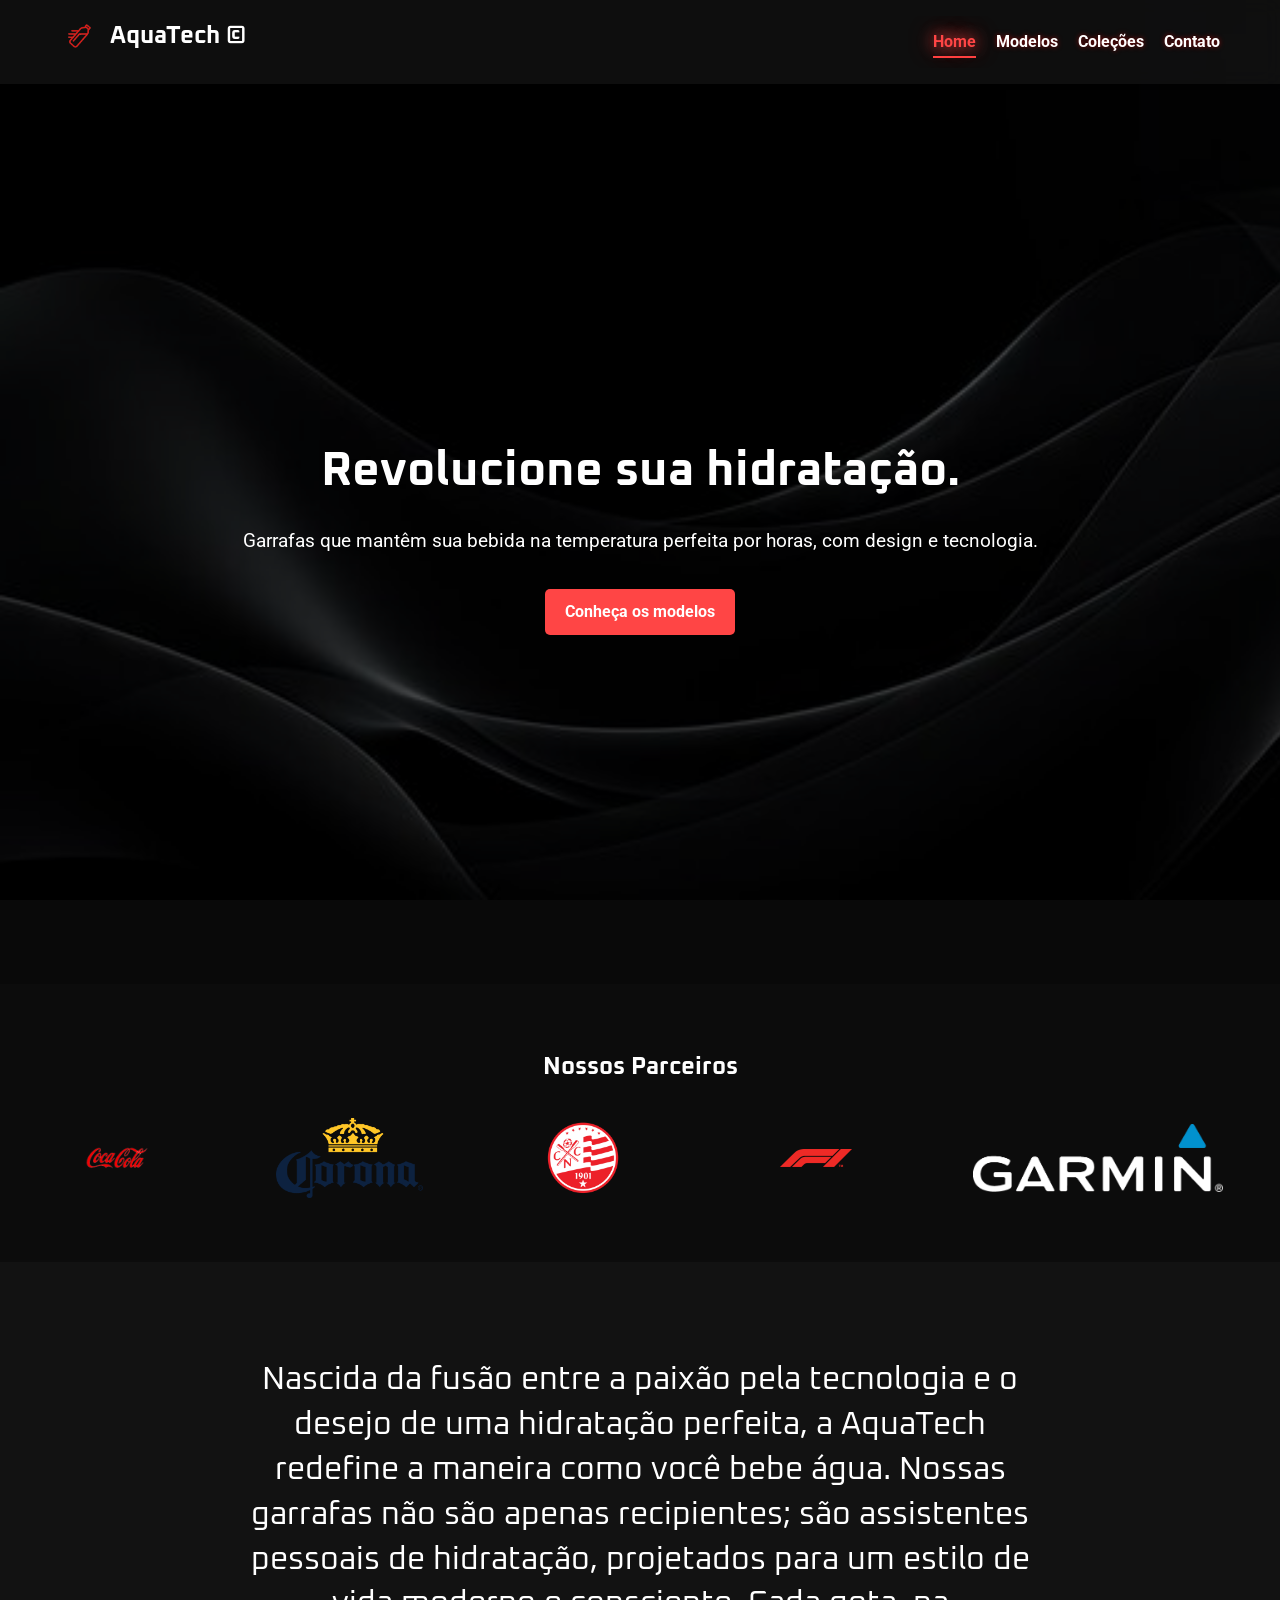
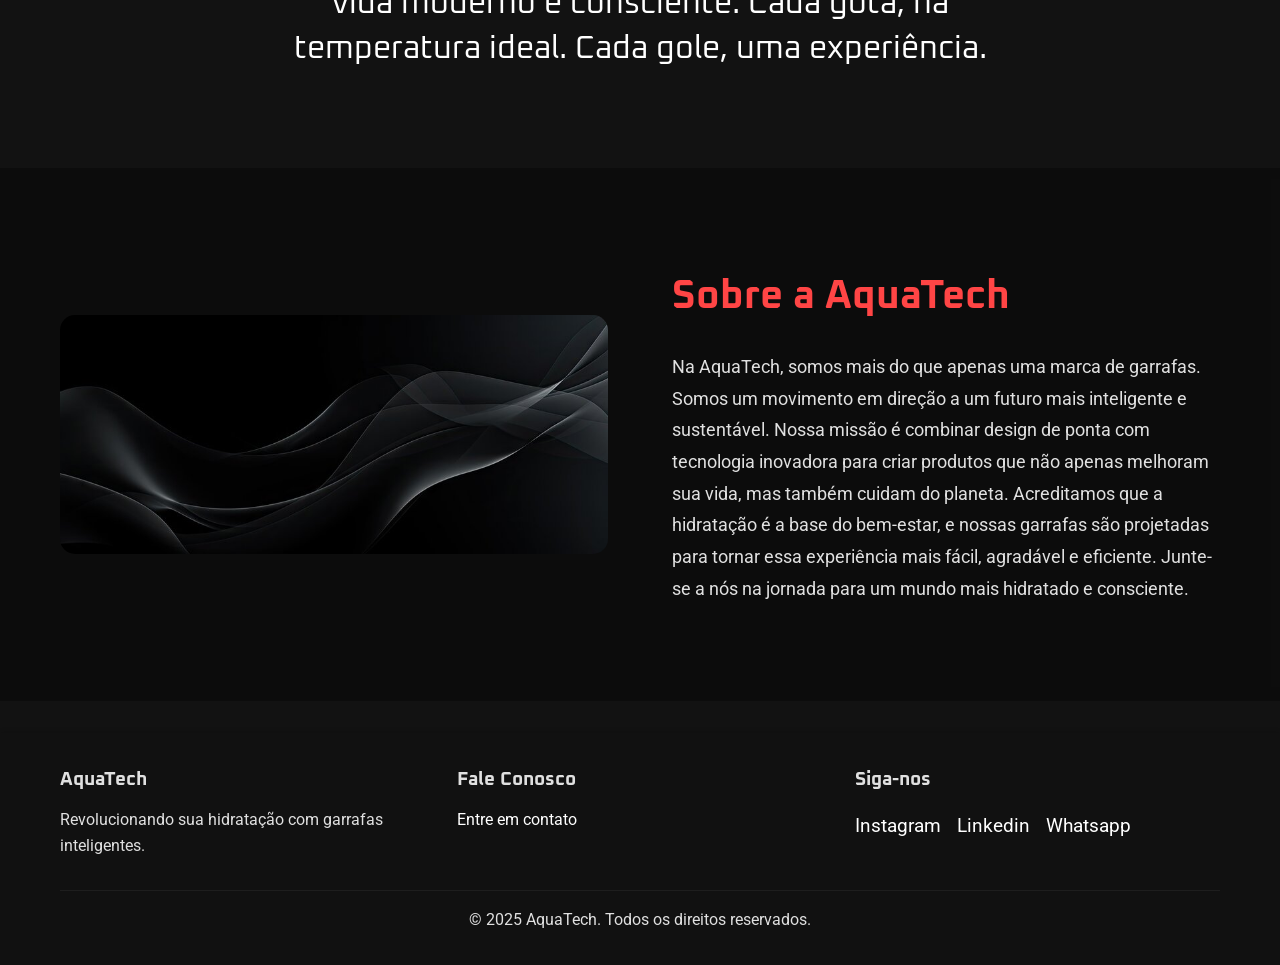
==== commit 9445b13b: "feat: Add .gitignore and remove carousel" ====
--- a/index.html
+++ b/index.html
@@ -1,207 +1,148 @@
-<!DOCTYPE html>
-<html lang="pt-BR">
-<head>
-    <meta charset="UTF-8">
-    <meta name="viewport" content="width=device-width, initial-scale=1.0">
-    <title>AquaTech - Garrafas Inteligentes</title>
-    <link rel="icon" href="assets/img/logo.png" type="image/png">
-    <link rel="stylesheet" href="assets/css/styles.css">
-</head>
-<body class="dark-theme">
-
-    <header class="main-header">
-        <div class="container">
-            <h1 class="logo">
-                <img src="assets/img/logo.png" alt="AquaTech Logo">
-                AquaTech &copy;
-            </h1>
-            <nav class="main-nav">
-                <ul>
-                    <li><a href="index.html" class="active">Home</a></li>
-                    <li><a href="modelos.html">Modelos</a></li>
-                    <li><a href="colecoes.html">Coleções</a></li>
-                    <li><a href="contato.html">Contato</a></li>
-                </ul>
-            </nav>
-        </div>
-    </header>
-
-    <div class="video-background-wrapper">
-        <video autoplay muted loop class="hero-video-bg" poster="assets/img/hero_background.jpg">
-            <source src="assets/img/hero_video.mp4" type="video/mp4">
-        </video>
-        <main>
-            <section class="hero">
-                <div class="container">
-                    <h2>Revolucione sua hidratação.</h2>
-                    <p>Garrafas que mantêm sua bebida na temperatura perfeita por horas, com design e tecnologia.</p>
-                    <a href="modelos.html" class="btn">Conheça os modelos</a>
-                </div>
-            </section>
-        </main>
-
-        <section class="partners-section fade-in">
-            <h2>Nossos Parceiros</h2>
-            <div class="partners-carousel">
-                <div class="partners-track">
-                    <img src="assets/img/logo-img/cocacola-logo.png" alt="Coca-Cola Logo" class="partner-logo">
-                    <img src="assets/img/logo-img/corona-logo.png" alt="Corona Logo" class="partner-logo">
-                    <img src="assets/img/logo-img/logo-nautico-4096.png" alt="Nautico Logo" class="partner-logo">
-                    <img src="assets/img/logo-img/formula-1-logo-png.png" alt="Formula 1 Logo" class="partner-logo">
-                    <img src="assets/img/logo-img/garmin-logo-1-1.png" alt="Garmin Logo" class="partner-logo">
-                    <img src="assets/img/logo-img/greenpeace-logo-0.png" alt="Greenpeace Logo" class="partner-logo greenpeace-logo">
-                    <img src="assets/img/logo-img/ibm-logo-2.png" alt="IBM Logo" class="partner-logo">
-                    <img src="assets/img/logo-img/Instagram_logo_2016.svg.png" alt="Instagram Logo" class="partner-logo">
-                    <img src="assets/img/logo-img/League_of_Legends_2019_vector.svg.png" alt="League of Legends Logo" class="partner-logo">
-                    <img src="assets/img/logo-img/Logo_CESAR.png" alt="CESAR Logo" class="partner-logo">
-                    <img src="assets/img/logo-img/Logo_NIKE.svg" alt="Nike Logo" class="partner-logo">
-                    <img src="assets/img/logo-img/logo-tjf-1.png" alt="TJF Logo" class="partner-logo">
-                    <img src="assets/img/logo-img/python-logo.png" alt="Python Logo" class="partner-logo">
-                    <img src="assets/img/logo-img/Spotify-logo.svg.png" alt="Spotify Logo" class="partner-logo">
-                    <img src="assets/img/logo-img/starbucks-logo-1.png" alt="Starbucks Logo" class="partner-logo">
-                    <img src="assets/img/logo-img/uber-logo-3-1.png" alt="Uber Logo" class="partner-logo">
-                    <img src="assets/img/logo-img/cocacola-logo.png" alt="Coca-Cola Logo" class="partner-logo">
-                    <img src="assets/img/logo-img/corona-logo.png" alt="Corona Logo" class="partner-logo">
-                    <img src="assets/img/logo-img/logo-nautico-4096.png" alt="Nautico Logo" class="partner-logo">
-                    <img src="assets/img/logo-img/formula-1-logo-png.png" alt="Formula 1 Logo" class="partner-logo">
-                    <img src="assets/img/logo-img/garmin-logo-1-1.png" alt="Garmin Logo" class="partner-logo">
-                    <img src="assets/img/logo-img/greenpeace-logo-0.png" alt="Greenpeace Logo" class="partner-logo greenpeace-logo">
-                    <img src="assets/img/logo-img/ibm-logo-2.png" alt="IBM Logo" class="partner-logo">
-                    <img src="assets/img/logo-img/Instagram_logo_2016.svg.png" alt="Instagram Logo" class="partner-logo">
-                    <img src="assets/img/logo-img/League_of_Legends_2019_vector.svg.png" alt="League of Legends Logo" class="partner-logo">
-                    <img src="assets/img/logo-img/Logo_CESAR.png" alt="CESAR Logo" class="partner-logo">
-                    <img src="assets/img/logo-img/Logo_NIKE.svg" alt="Nike Logo" class="partner-logo">
-                    <img src="assets/img/logo-img/logo-tjf-1.png" alt="TJF Logo" class="partner-logo">
-                    <img src="assets/img/logo-img/python-logo.png" alt="Python Logo" class="partner-logo">
-                    <img src="assets/img/logo-img/Spotify-logo.svg.png" alt="Spotify Logo" class="partner-logo">
-                    <img src="assets/img/logo-img/starbucks-logo-1.png" alt="Starbucks Logo" class="partner-logo">
-                    <img src="assets/img/logo-img/uber-logo-3-1.png" alt="Uber Logo" class="partner-logo">
-                </div>
-            </div>
-        </section>
-
-        <section class="epic-text-section fade-in">
-            <div class="container">
-                <p>Nascida da fusão entre a paixão pela tecnologia e o desejo de uma hidratação perfeita, a AquaTech redefine a maneira como você bebe água. Nossas garrafas não são apenas recipientes; são assistentes pessoais de hidratação, projetados para um estilo de vida moderno e consciente. Cada gota, na temperatura ideal. Cada gole, uma experiência.</p>
-            </div>
-        </section>
-
-        <section class="models-section fade-in">
-            <div class="container">
-                <h2 class="section-title">Nossos Modelos em Destaque</h2>
-                <div class="css-carousel-container index-carousel">
-                    <input type="radio" id="index-slide-1" name="index-carousel-slides" checked>
-                    <input type="radio" id="index-slide-2" name="index-carousel-slides">
-                    <input type="radio" id="index-slide-3" name="index-carousel-slides">
-                    <input type="radio" id="index-slide-4" name="index-carousel-slides">
+<!DOCTYPE html>
+<html lang="pt-BR">
+<head>
+    <meta charset="UTF-8">
+    <meta name="viewport" content="width=device-width, initial-scale=1.0">
+    <title>AquaTech - Garrafas Inteligentes</title>
+    <link rel="icon" href="assets/img/logo.png" type="image/png">
+    <link rel="stylesheet" href="assets/css/styles.css">
+</head>
+<body class="dark-theme">
 
-                    <div class="carousel-track">
-                        <div class="model-card-slide">
-                            <div class="model-card">
-                                <img src="assets/img/garrafas/garrafa-hiper-galaxy.png" alt="Garrafa Hiper Galaxy">
-                                <div class="model-explanation">
-                                    <h3>Garrafa Hiper Galaxy</h3>
-                                    <p>A performance de outra galáxia.</p>
-                                </div>
-                            </div>
-                        </div>
-                        <div class="model-card-slide">
-                            <div class="model-card">
-                                <img src="assets/img/garrafas/garrafa-cyborg-green.png" alt="Garrafa Cyborg Green">
-                                <div class="model-explanation">
-                                    <h3>Cyborg Green</h3>
-                                    <p>A evolução da hidratação em verde neon.</p>
-                                </div>
-                            </div>
-                        </div>
-                        <div class="model-card-slide">
-                            <div class="model-card">
-                                <img src="assets/img/garrafas/colecoes/colecao mar.png" alt="Coleção Mar">
-                                <div class="model-explanation">
-                                    <h3>Coleção Mar</h3>
-                                    <p>Mergulhe em um oceano de estilo.</p>
-                                </div>
-                            </div>
-                        </div>
-                        <div class="model-card-slide">
-                            <div class="model-card">
-                                <img src="assets/img/garrafas/colecoes/colecoespreta.png" alt="Coleção Preta">
-                                <div class="model-explanation">
-                                    <h3>Coleção Preta</h3>
-                                    <p>A elegância do preto em suas mãos.</p>
-                                </div>
-                            </div>
+    <header class="main-header">
+        <div class="container">
+            <h1 class="logo">
+                <img src="assets/img/logo.png" alt="AquaTech Logo">
+                AquaTech &copy;
+            </h1>
+            <nav class="main-nav">
+                <ul>
+                    <li><a href="index.html" class="active">Home</a></li>
+                    <li><a href="modelos.html">Modelos</a></li>
+                    <li><a href="colecoes.html">Coleções</a></li>
+                    <li><a href="contato.html">Contato</a></li>
+                </ul>
+            </nav>
+        </div>
+    </header>
+
+    <div class="video-background-wrapper">
+        <video autoplay muted loop class="hero-video-bg" poster="assets/img/hero_background.jpg">
+            <source src="assets/img/hero_video.mp4" type="video/mp4">
+        </video>
+        <main>
+            <section class="hero">
+                <div class="container">
+                    <h2>Revolucione sua hidratação.</h2>
+                    <p>Garrafas que mantêm sua bebida na temperatura perfeita por horas, com design e tecnologia.</p>
+                    <a href="modelos.html" class="btn">Conheça os modelos</a>
+                </div>
+            </section>
+        </main>
+
+        <section class="partners-section fade-in">
+            <h2>Nossos Parceiros</h2>
+            <div class="partners-carousel">
+                <div class="partners-track">
+                    <img src="assets/img/logo-img/cocacola-logo.png" alt="Coca-Cola Logo" class="partner-logo">
+                    <img src="assets/img/logo-img/corona-logo.png" alt="Corona Logo" class="partner-logo">
+                    <img src="assets/img/logo-img/logo-nautico-4096.png" alt="Nautico Logo" class="partner-logo">
+                    <img src="assets/img/logo-img/formula-1-logo-png.png" alt="Formula 1 Logo" class="partner-logo">
+                    <img src="assets/img/logo-img/garmin-logo-1-1.png" alt="Garmin Logo" class="partner-logo">
+                    <img src="assets/img/logo-img/greenpeace-logo-0.png" alt="Greenpeace Logo" class="partner-logo greenpeace-logo">
+                    <img src="assets/img/logo-img/ibm-logo-2.png" alt="IBM Logo" class="partner-logo">
+                    <img src="assets/img/logo-img/Instagram_logo_2016.svg.png" alt="Instagram Logo" class="partner-logo">
+                    <img src="assets/img/logo-img/League_of_Legends_2019_vector.svg.png" alt="League of Legends Logo" class="partner-logo">
+                    <img src="assets/img/logo-img/Logo_CESAR.png" alt="CESAR Logo" class="partner-logo">
+                    <img src="assets/img/logo-img/Logo_NIKE.svg" alt="Nike Logo" class="partner-logo">
+                    <img src="assets/img/logo-img/logo-tjf-1.png" alt="TJF Logo" class="partner-logo">
+                    <img src="assets/img/logo-img/python-logo.png" alt="Python Logo" class="partner-logo">
+                    <img src="assets/img/logo-img/Spotify-logo.svg.png" alt="Spotify Logo" class="partner-logo">
+                    <img src="assets/img/logo-img/starbucks-logo-1.png" alt="Starbucks Logo" class="partner-logo">
+                    <img src="assets/img/logo-img/uber-logo-3-1.png" alt="Uber Logo" class="partner-logo">
+                    <img src="assets/img/logo-img/cocacola-logo.png" alt="Coca-Cola Logo" class="partner-logo">
+                    <img src="assets/img/logo-img/corona-logo.png" alt="Corona Logo" class="partner-logo">
+                    <img src="assets/img/logo-img/logo-nautico-4096.png" alt="Nautico Logo" class="partner-logo">
+                    <img src="assets/img/logo-img/formula-1-logo-png.png" alt="Formula 1 Logo" class="partner-logo">
+                    <img src="assets/img/logo-img/garmin-logo-1-1.png" alt="Garmin Logo" class="partner-logo">
+                    <img src="assets/img/logo-img/greenpeace-logo-0.png" alt="Greenpeace Logo" class="partner-logo greenpeace-logo">
+                    <img src="assets/img/logo-img/ibm-logo-2.png" alt="IBM Logo" class="partner-logo">
+                    <img src="assets/img/logo-img/Instagram_logo_2016.svg.png" alt="Instagram Logo" class="partner-logo">
+                    <img src="assets/img/logo-img/League_of_Legends_2019_vector.svg.png" alt="League of Legends Logo" class="partner-logo">
+                    <img src="assets/img/logo-img/Logo_CESAR.png" alt="CESAR Logo" class="partner-logo">
+                    <img src="assets/img/logo-img/Logo_NIKE.svg" alt="Nike Logo" class="partner-logo">
+                    <img src="assets/img/logo-img/logo-tjf-1.png" alt="TJF Logo" class="partner-logo">
+                    <img src="assets/img/logo-img/python-logo.png" alt="Python Logo" class="partner-logo">
+                    <img src="assets/img/logo-img/Spotify-logo.svg.png" alt="Spotify Logo" class="partner-logo">
+                    <img src="assets/img/logo-img/starbucks-logo-1.png" alt="Starbucks Logo" class="partner-logo">
+                    <img src="assets/img/logo-img/uber-logo-3-1.png" alt="Uber Logo" class="partner-logo">
+                </div>
+            </div>
+        </section>
+
+        <section class="epic-text-section fade-in">
+            <div class="container">
+                <p>Nascida da fusão entre a paixão pela tecnologia e o desejo de uma hidratação perfeita, a AquaTech redefine a maneira como você bebe água. Nossas garrafas não são apenas recipientes; são assistentes pessoais de hidratação, projetados para um estilo de vida moderno e consciente. Cada gota, na temperatura ideal. Cada gole, uma experiência.</p>
+            </div>
+        </section>
+
+        <section class="about-company-section fade-in">
+            <div class="container">
+                <div class="about-company-content">
+                    <div class="about-company-image">
+                        <img src="assets/img/hero_background.jpg" alt="Sobre a AquaTech">
+                    </div>
+                    <div class="about-company-text">
+                        <h2>Sobre a AquaTech</h2>
+                        <p>Na AquaTech, somos mais do que apenas uma marca de garrafas. Somos um movimento em direção a um futuro mais inteligente e sustentável. Nossa missão é combinar design de ponta com tecnologia inovadora para criar produtos que não apenas melhoram sua vida, mas também cuidam do planeta. Acreditamos que a hidratação é a base do bem-estar, e nossas garrafas são projetadas para tornar essa experiência mais fácil, agradável e eficiente. Junte-se a nós na jornada para um mundo mais hidratado e consciente.</p>
+                    </div>
+                </div>
+            </div>
+        </section>
+
+        <footer class="main-footer">
+            <div class="container">
+                <div class="footer-content">
+                    <div class="footer-about">
+                        <h3>AquaTech</h3>
+                        <p>Revolucionando sua hidratação com garrafas inteligentes.</p>
+                    </div>
+                    <div class="footer-contact">
+                        <h3>Fale Conosco</h3>
+                        <a href="contato.html">Entre em contato</a>
+                    </div>
+                    <div class="footer-social">
+                        <h3>Siga-nos</h3>
+                        <div class="social-links">
+                            <a href="#">Instagram</a>
+                            <a href="#">Linkedin</a>
+                            <a href="#">Whatsapp</a>
                         </div>
                     </div>
+                </div>
+                <p class="footer-copy">&copy; 2025 AquaTech. Todos os direitos reservados.</p>
+            </div>
+        </footer>
+    </div>
 
-                    <div class="carousel-nav">
-                        <label for="index-slide-1" class="nav-dot"></label>
-                        <label for="index-slide-2" class="nav-dot"></label>
-                        <label for="index-slide-3" class="nav-dot"></label>
-                        <label for="index-slide-4" class="nav-dot"></label>
-                    </div>
-                </div>
-                <div class="text-center" style="margin-top: 2rem;">
-                    <a href="modelos.html" class="btn">Ver Todos os Modelos</a>
-                </div>
-            </div>
-        </section>
-
-        <section class="about-company-section fade-in">
-            <div class="container">
-                <div class="about-company-content">
-                    <div class="about-company-image">
-                        <img src="assets/img/hero_background.jpg" alt="Sobre a AquaTech">
-                    </div>
-                    <div class="about-company-text">
-                        <h2>Sobre a AquaTech</h2>
-                        <p>Na AquaTech, somos mais do que apenas uma marca de garrafas. Somos um movimento em direção a um futuro mais inteligente e sustentável. Nossa missão é combinar design de ponta com tecnologia inovadora para criar produtos que não apenas melhoram sua vida, mas também cuidam do planeta. Acreditamos que a hidratação é a base do bem-estar, e nossas garrafas são projetadas para tornar essa experiência mais fácil, agradável e eficiente. Junte-se a nós na jornada para um mundo mais hidratado e consciente.</p>
-                    </div>
-                </div>
-            </div>
-        </section>
-
-        <footer class="main-footer">
-            <div class="container">
-                <div class="footer-content">
-                    <div class="footer-about">
-                        <h3>AquaTech</h3>
-                        <p>Revolucionando sua hidratação com garrafas inteligentes.</p>
-                    </div>
-                    <div class="footer-contact">
-                        <h3>Fale Conosco</h3>
-                        <a href="contato.html">Entre em contato</a>
-                    </div>
-                    <div class="footer-social">
-                        <h3>Siga-nos</h3>
-                        <div class="social-links">
-                            <a href="#">Instagram</a>
-                            <a href="#">Linkedin</a>
-                            <a href="#">Whatsapp</a>
-                        </div>
-                    </div>
-                </div>
-                <p class="footer-copy">&copy; 2025 AquaTech. Todos os direitos reservados.</p>
-            </div>
-        </footer>
-    </div>
-
-    <audio autoplay>
-        <source src="assets/sons/som_pagina.mp3" type="audio/mpeg">
-    </audio>
-
-    <a href="#" id="back-to-top" title="Voltar ao topo">&uarr;</a>
-    <script>
-        const backToTopButton = document.getElementById('back-to-top');
-        if (backToTopButton) {
-            window.addEventListener('scroll', () => {
-                if (window.scrollY > 300) {
-                    backToTopButton.style.display = 'block';
-                } else {
-                    backToTopButton.style.display = 'none';
-                }
-            });
-        }
-    </script>
-</body>
-</html>+    <audio autoplay>
+        <source src="assets/sons/som_pagina.mp3" type="audio/mpeg">
+    </audio>
+
+    <a href="#" id="back-to-top" title="Voltar ao topo">&uarr;</a>
+    <script>
+        document.addEventListener('DOMContentLoaded', function () {
+            const backToTopButton = document.getElementById('back-to-top');
+            if (backToTopButton) {
+                window.addEventListener('scroll', () => {
+                    if (window.scrollY > 300) {
+                        backToTopButton.style.display = 'block';
+                    } else {
+                        backToTopButton.style.display = 'none';
+                    }
+                });
+            }
+        });
+    </script>
+</body>
+</html>
--- a/assets/css/styles.css
+++ b/assets/css/styles.css
@@ -349,12 +349,11 @@
 
 .index-carousel .carousel-track {
     display: flex;
-    width: 400%;
     transition: transform 0.5s ease-in-out;
 }
 
 .index-carousel .model-card-slide {
-    width: 25%;
+    width: 100%;
     flex-shrink: 0;
     padding: 0 10px;
 }
@@ -403,35 +402,30 @@
     visibility: visible;
 }
 
-.index-carousel input[type="radio"] { display: none; }
-#index-slide-1:checked ~ .carousel-track { transform: translateX(0%); }
-#index-slide-2:checked ~ .carousel-track { transform: translateX(-25%); }
-#index-slide-3:checked ~ .carousel-track { transform: translateX(-50%); }
-#index-slide-4:checked ~ .carousel-track { transform: translateX(-75%); }
-
-.index-carousel .carousel-nav {
+.carousel-arrow {
     position: absolute;
-    bottom: 20px;
-    left: 50%;
-    transform: translateX(-50%);
-    display: flex;
-    gap: 10px;
-}
-
-.index-carousel .nav-dot {
-    width: 12px;
-    height: 12px;
-    background-color: #fff;
+    top: 50%;
+    transform: translateY(-50%);
+    background-color: rgba(0, 0, 0, 0.5);
+    border: none;
+    color: white;
+    padding: 10px;
+    cursor: pointer;
     border-radius: 50%;
-    cursor: pointer;
+    z-index: 10;
     transition: background-color 0.3s ease;
 }
 
-#index-slide-1:checked ~ .carousel-nav label[for="index-slide-1"],
-#index-slide-2:checked ~ .carousel-nav label[for="index-slide-2"],
-#index-slide-3:checked ~ .carousel-nav label[for="index-slide-3"],
-#index-slide-4:checked ~ .carousel-nav label[for="index-slide-4"] {
-    background-color: var(--accent-color);
+.carousel-arrow:hover {
+    background-color: rgba(0, 0, 0, 0.8);
+}
+
+.prev-arrow {
+    left: 10px;
+}
+
+.next-arrow {
+    right: 10px;
 }
 
 /* --- MARKETPLACE PAGE (MODELOS) --- */
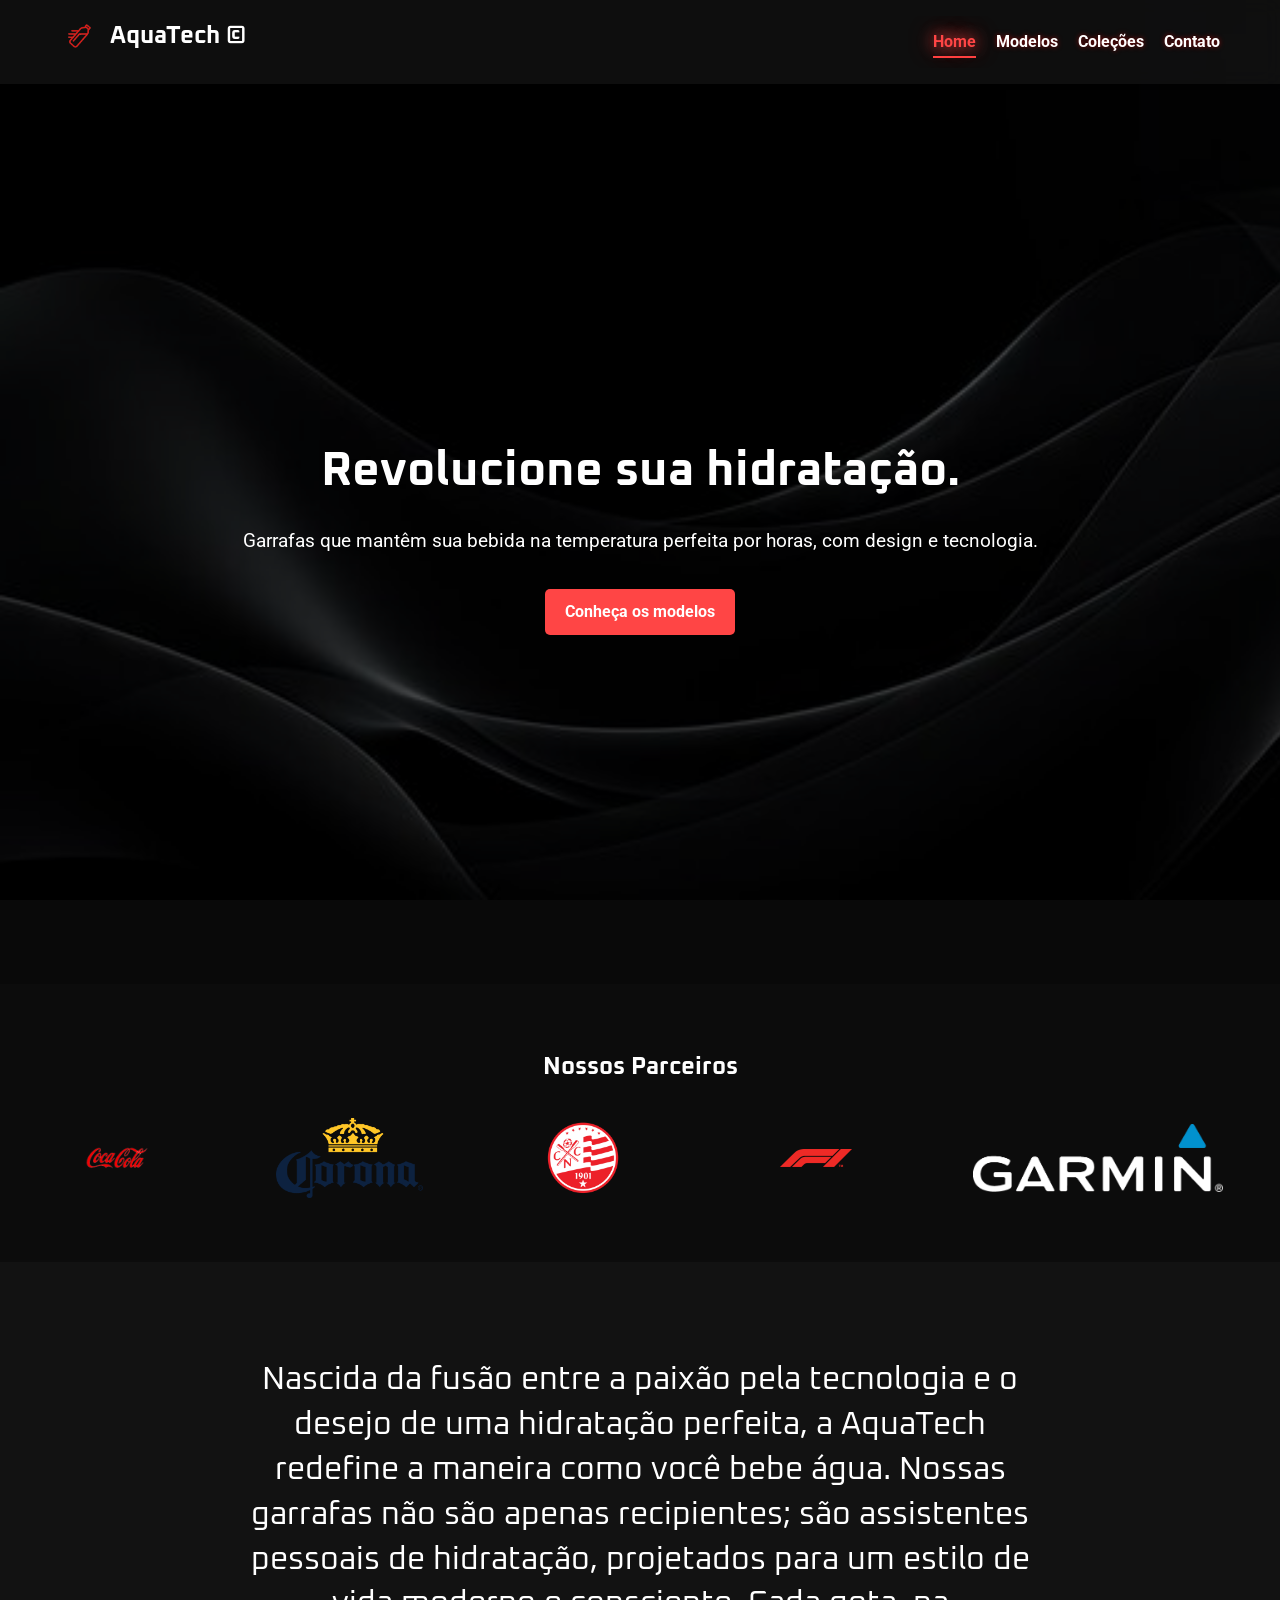
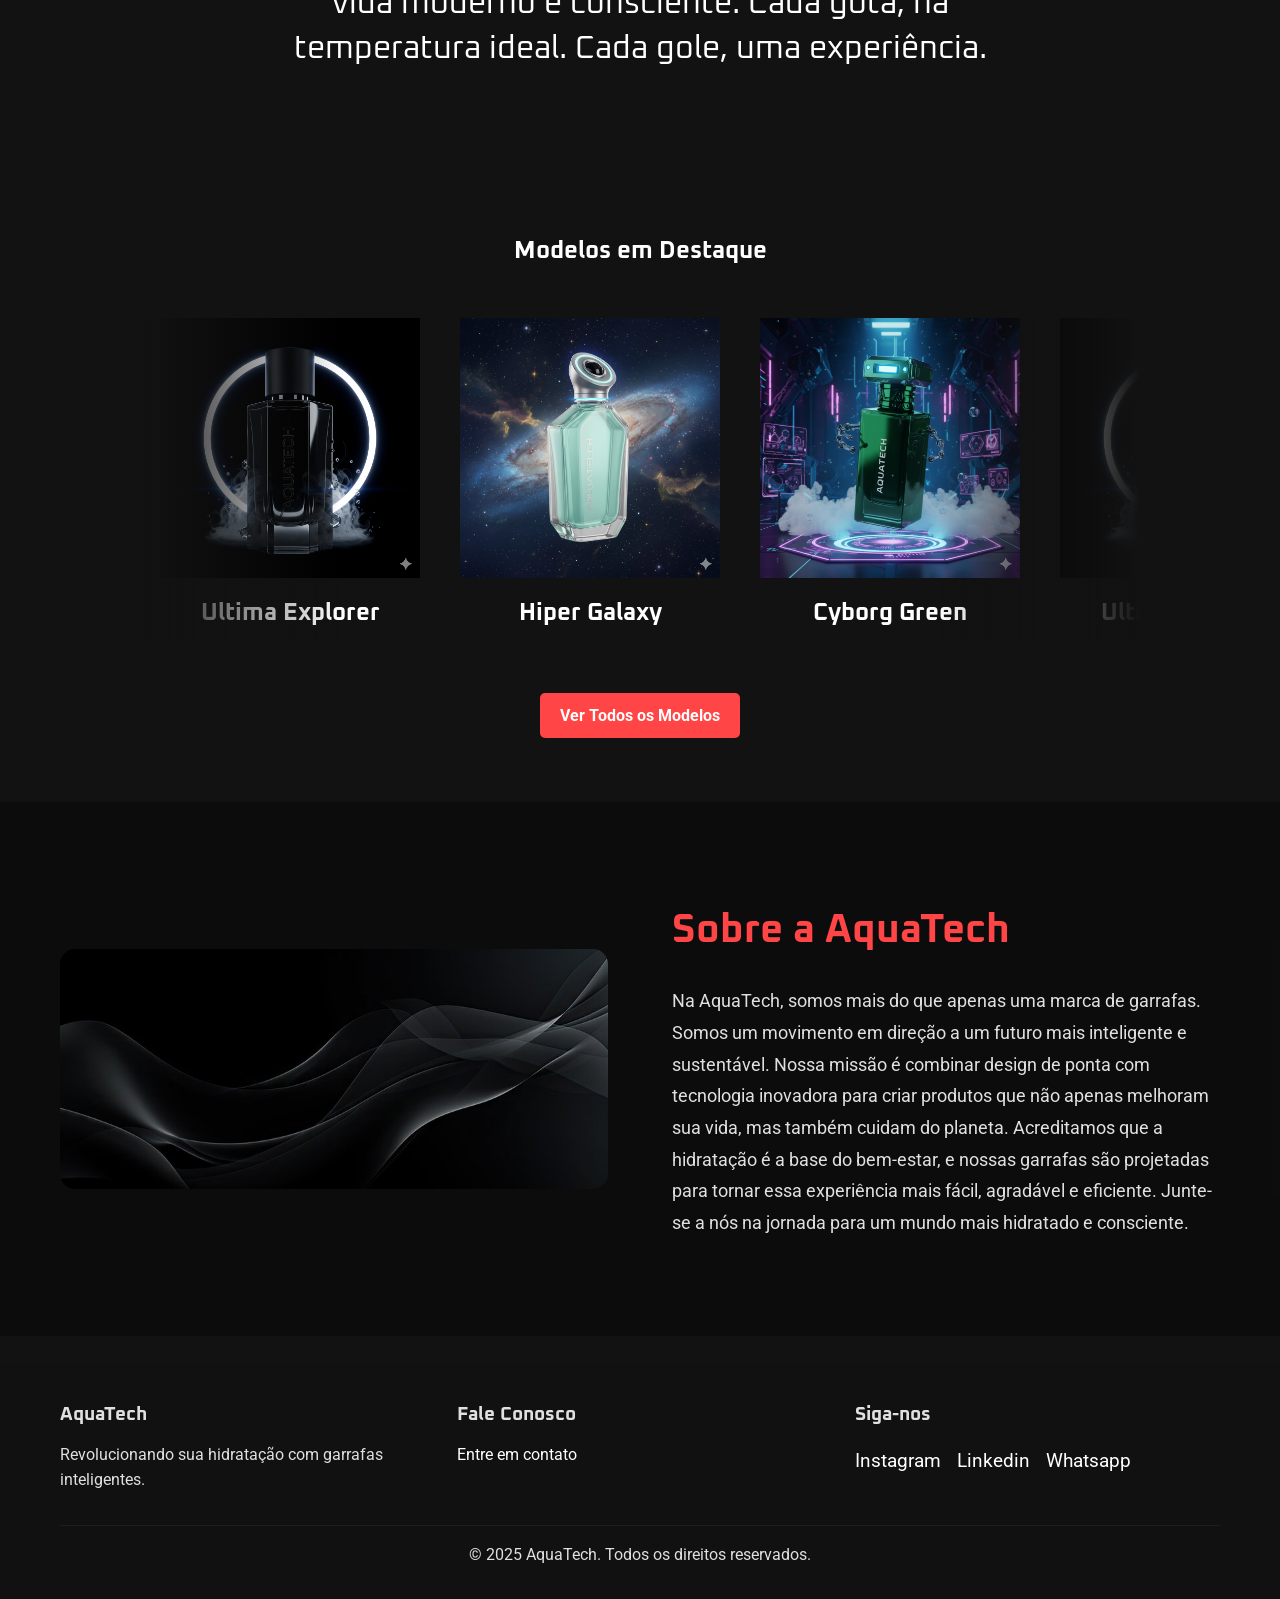
==== commit 5c788475: "BETA-BUILD 2.0" ====
--- a/index.html
+++ b/index.html
@@ -86,6 +86,44 @@
             </div>
         </section>
 
+        <section class="featured-models-section fade-in">
+            <div class="container">
+                <h2 class="section-title">Modelos em Destaque</h2>
+                <div class="three-item-carousel">
+                    <div class="carousel-track-three">
+                        <div class="model-card-three">
+                            <img src="assets/img/garrafas/garrafa-preta-ultima-explorer.png" alt="Garrafa Preta Ultima Explorer">
+                            <h3>Ultima Explorer</h3>
+                        </div>
+                        <div class="model-card-three">
+                            <img src="assets/img/garrafas/garrafa-hiper-galaxy.png" alt="Garrafa Hiper Galaxy">
+                            <h3>Hiper Galaxy</h3>
+                        </div>
+                        <div class="model-card-three">
+                            <img src="assets/img/garrafas/garrafa-cyborg-green.png" alt="Garrafa Cyborg Green">
+                            <h3>Cyborg Green</h3>
+                        </div>
+                        <!-- Duplicates for infinite scroll -->
+                        <div class="model-card-three">
+                            <img src="assets/img/garrafas/garrafa-preta-ultima-explorer.png" alt="Garrafa Preta Ultima Explorer">
+                            <h3>Ultima Explorer</h3>
+                        </div>
+                        <div class="model-card-three">
+                            <img src="assets/img/garrafas/garrafa-hiper-galaxy.png" alt="Garrafa Hiper Galaxy">
+                            <h3>Hiper Galaxy</h3>
+                        </div>
+                        <div class="model-card-three">
+                            <img src="assets/img/garrafas/garrafa-cyborg-green.png" alt="Garrafa Cyborg Green">
+                            <h3>Cyborg Green</h3>
+                        </div>
+                    </div>
+                </div>
+                <div class="text-center" style="margin-top: 2rem;">
+                    <a href="modelos.html" class="btn">Ver Todos os Modelos</a>
+                </div>
+            </div>
+        </section>
+
         <section class="about-company-section fade-in">
             <div class="container">
                 <div class="about-company-content">
@@ -145,4 +183,4 @@
         });
     </script>
 </body>
-</html>
+</html>
--- a/assets/css/styles.css
+++ b/assets/css/styles.css
@@ -1,759 +1,738 @@
-/* Importação das fontes do Google Fonts */
-@import url('https://fonts.googleapis.com/css2?family=Oxanium:wght@700&family=Roboto:wght@400;700&display=swap');
-
-:root {
-    --primary-color: #ffffff;   /* Branco */
-    --secondary-color: #121212; /* Preto para fundo */
-    --accent-color: #ff4545;    /* Vermelho mais claro */
-    --text-color: #e0e0e0;      /* Cinza claro para texto */
-    --light-gray: #1e1e1e;
-    --white: #000000;
-
-    --font-headings: 'Oxanium', cursive;
-    --font-body: 'Roboto', sans-serif;
-}
-
-* {
-    margin: 0;
-    padding: 0;
-    box-sizing: border-box;
-}
-
-html {
-    scroll-behavior: smooth;
-}
-
-body {
-    font-family: var(--font-body);
-    line-height: 1.6;
-    background-color: var(--secondary-color);
-    color: var(--text-color);
-    animation: fadeIn 1s ease-in-out;
-}
-
-.models-page-background {
-    background: url('../img/hero_background.jpg') no-repeat center center fixed;
-    background-size: cover;
-}
-
-.models-page-background body {
-    background-color: transparent;
-}
-
-@keyframes fadeIn {
-    from {
-        opacity: 0;
-    }
-    to {
-        opacity: 1;
-    }
-}
-
-.container {
-    max-width: 1200px;
-    margin: auto;
-    overflow: hidden;
-    padding: 0 20px;
-}
-
-.text-center {
-    text-align: center;
-}
-
-h1, h2, h3, h4, h5, h6 {
-    font-family: var(--font-headings);
-    margin-bottom: 0.75rem;
-}
-
-a {
-    text-decoration: none;
-    color: var(--primary-color);
-}
-
-ul {
-    list-style: none;
-}
-
-img {
-    max-width: 100%;
-    height: auto;
-    display: block;
-}
-
-input:focus, button:focus, a:focus {
-    outline: 2px solid var(--accent-color);
-    outline-offset: 2px;
-}
-
-.main-header {
-    background-color: rgba(18, 18, 18, 0.8);
-    box-shadow: 0 2px 4px rgba(0,0,0,0.1);
-    padding: 1rem 0;
-    position: sticky;
-    top: 0;
-    z-index: 1000;
-    backdrop-filter: blur(10px);
-}
-
-.main-header .container {
-    display: flex;
-    justify-content: space-between;
-    align-items: center;
-}
-
-.logo {
-    font-family: var(--font-headings);
-    font-size: 1.5rem;
-    color: var(--primary-color);
-    display: flex;
-    align-items: center;
-    gap: 10px;
-}
-
-.logo img {
-    height: 40px;
-}
-
-.main-nav ul {
-    display: flex;
-    gap: 20px;
-}
-
-.main-nav a {
-    padding-bottom: 5px;
-    font-weight: 700;
-    transition: color 0.3s ease, text-shadow 0.3s ease, border-bottom 0.3s ease;
-    text-shadow: 0 0 5px rgba(255, 0, 0, 0.5);
-    border-bottom: 2px solid transparent;
-}
-
-.main-nav a:hover {
-    color: var(--accent-color);
-    text-shadow: 0 0 15px rgba(255, 69, 69, 1);
-}
-
-.main-nav a.active {
-    color: var(--accent-color);
-    text-shadow: 0 0 15px rgba(255, 69, 69, 1), 0 0 25px rgba(255, 69, 69, 0.7);
-    border-bottom: 2px solid var(--accent-color);
-}
-
-/* Estilos da Seção Hero (Index) */
-.hero {
-    position: relative;
-    height: 100vh;
-    display: flex;
-    align-items: center;
-    justify-content: center;
-    text-align: center;
-    padding: 0 20px;
-    color: #fff;
-}
-
-.video-background-wrapper {
-    position: relative;
-}
-
-.hero-video-bg {
-    position: fixed;
-    top: 0;
-    left: 0;
-    min-width: 100%;
-    min-height: 100%;
-    width: auto;
-    height: auto;
-    z-index: -2;
-}
-
-.hero::after {
-    content: '';
-    position: absolute;
-    top: 0;
-    left: 0;
-    width: 100%;
-    height: 100%;
-    background-color: rgba(0, 0, 0, 0.5);
-    z-index: -1;
-}
-
-.hero h2 {
-    font-size: 3rem;
-    margin-bottom: 1rem;
-}
-
-.hero p {
-    font-size: 1.2rem;
-    margin-bottom: 2rem;
-}
-
-.btn {
-    display: inline-block;
-    background-color: var(--accent-color);
-    color: #fff !important;
-    padding: 10px 20px;
-    border-radius: 5px;
-    font-weight: 700;
-    transition: background-color 0.3s ease, transform 0.3s ease;
-}
-
-.btn:hover {
-    background-color: #cc0000;
-    transform: scale(1.05);
-}
-
-/* Partners Carousel */
-.partners-section {
-    padding: 4rem 0;
-    background-color: rgba(0,0,0,0.3);
-}
-
-.partners-section h2 {
-    text-align: center;
-    color: var(--primary-color);
-}
-
-.partners-carousel {
-    overflow: hidden;
-    position: relative;
-    width: 100%;
-    margin-top: 2rem;
-}
-
-.partners-track {
-    display: flex;
-    width: calc(250px * 32); /* 16 logos * 2 */
-    animation: scroll 60s linear infinite;
-}
-
-.partner-logo {
-    height: 80px;
-    width: 250px;
-    margin: 0 40px;
-    object-fit: contain;
-}
-
-@keyframes scroll {
-    from {
-        transform: translateX(0);
-    }
-    to {
-        transform: translateX(-50%);
-    }
-}
-
-/* Epic Text Section */
-.epic-text-section {
-    padding: 6rem 0;
-    text-align: center;
-}
-
-.epic-text-section p {
-    font-size: 2rem;
-    font-family: var(--font-headings);
-    line-height: 1.4;
-    max-width: 800px;
-    margin: 0 auto;
-    color: var(--primary-color);
-}
-
-/* About Company Section */
-.about-company-section {
-    padding: 6rem 0;
-    background-color: rgba(0,0,0,0.3);
-}
-
-.about-company-content {
-    display: grid;
-    grid-template-columns: 1fr 1fr;
-    gap: 4rem;
-    align-items: center;
-}
-
-.about-company-image img {
-    border-radius: 15px;
-}
-
-.about-company-text h2 {
-    font-size: 2.5rem;
-    margin-bottom: 1.5rem;
-    color: var(--accent-color);
-}
-
-.about-company-text p {
-    font-size: 1.1rem;
-    line-height: 1.8;
-}
-
-/* Footer */
-.main-footer {
-    background-color: rgba(18, 18, 18, 0.8);
-    color: var(--text-color);
-    text-align: center;
-    padding: 2rem 0;
-    margin-top: 2rem;
-    backdrop-filter: blur(10px);
-    box-shadow: 0 -2px 4px rgba(0,0,0,0.1);
-}
-
-.footer-content {
-    display: flex;
-    justify-content: space-between;
-    flex-wrap: wrap;
-    gap: 2rem;
-    margin-bottom: 2rem;
-    text-align: left;
-}
-
-.footer-about, .footer-contact, .footer-social {
-    flex: 1;
-    min-width: 200px;
-}
-
-.footer-social .social-links {
-    display: flex;
-    gap: 1rem;
-    margin-top: 1rem;
-}
-
-.footer-social .social-links a {
-    font-size: 1.2rem;
-    transition: color 0.3s ease;
-}
-
-.footer-social .social-links a:hover {
-    color: var(--accent-color);
-}
-
-.footer-copy {
-    border-top: 1px solid var(--light-gray);
-    padding-top: 1rem;
-    margin-top: 2rem;
-}
-
-/* --- INDEX PAGE --- */
-.index-models-section {
-    padding: 4rem 0;
-}
-
-.index-models-section .section-title {
-    color: var(--primary-color);
-    text-align: center;
-}
-
-.index-carousel {
-    position: relative;
-    max-width: 320px;
-    margin: 3rem auto;
-    overflow: hidden;
-}
-
-.index-carousel .carousel-track {
-    display: flex;
-    transition: transform 0.5s ease-in-out;
-}
-
-.index-carousel .model-card-slide {
-    width: 100%;
-    flex-shrink: 0;
-    padding: 0 10px;
-}
-
-.index-carousel .model-card {
-    background-color: var(--light-gray);
-    border-radius: 15px;
-    overflow: hidden;
-    height: 400px;
-    position: relative;
-    cursor: pointer;
-}
-
-.index-carousel .model-card img {
-    width: 100%;
-    height: 100%;
-    object-fit: cover;
-    transition: transform 0.3s ease;
-}
-
-.index-carousel .model-card:hover img {
-    transform: scale(1.1);
-}
-
-.model-explanation {
-    position: absolute;
-    top: 0;
-    left: 0;
-    width: 100%;
-    height: 100%;
-    background-color: rgba(18, 18, 18, 0.7);
-    color: var(--text-color);
-    padding: 2rem;
-    display: flex;
-    flex-direction: column;
-    justify-content: center;
-    align-items: center;
-    text-align: center;
-    opacity: 0;
-    visibility: hidden;
-    transition: opacity 0.3s ease, visibility 0.3s ease;
-}
-
-.index-carousel .model-card:hover .model-explanation {
-    opacity: 1;
-    visibility: visible;
-}
-
-.carousel-arrow {
-    position: absolute;
-    top: 50%;
-    transform: translateY(-50%);
-    background-color: rgba(0, 0, 0, 0.5);
-    border: none;
-    color: white;
-    padding: 10px;
-    cursor: pointer;
-    border-radius: 50%;
-    z-index: 10;
-    transition: background-color 0.3s ease;
-}
-
-.carousel-arrow:hover {
-    background-color: rgba(0, 0, 0, 0.8);
-}
-
-.prev-arrow {
-    left: 10px;
-}
-
-.next-arrow {
-    right: 10px;
-}
-
-/* --- MARKETPLACE PAGE (MODELOS) --- */
-.marketplace-container {
-    display: grid;
-    grid-template-columns: 280px 1fr;
-    gap: 2rem;
-    padding: 2rem;
-    max-width: 1400px;
-    margin: 2rem auto;
-}
-
-.filter-sidebar {
-    background-color: var(--light-gray);
-    padding: 2rem;
-    border-radius: 15px;
-    height: fit-content;
-    position: sticky;
-    top: 120px;
-}
-
-.filter-sidebar h3, .filter-sidebar h4 {
-    color: var(--accent-color);
-}
-
-.filter-group {
-    margin-bottom: 2rem;
-}
-
-.filter-group label {
-    display: block;
-    margin-bottom: 0.5rem;
-}
-
-.filter-group input[type="text"], .filter-group input[type="range"] {
-    width: 100%;
-    padding: 8px;
-    border-radius: 5px;
-    border: 1px solid #333;
-    background-color: #2c2c2c;
-    color: var(--text-color);
-}
-
-.checkbox-group label {
-    display: flex;
-    align-items: center;
-    gap: 10px;
-    margin-bottom: 0.5rem;
-}
-
-.product-grid {
-    display: grid;
-    grid-template-columns: repeat(auto-fill, minmax(280px, 1fr));
-    gap: 1.5rem;
-}
-
-.product-card {
-    background-color: var(--light-gray);
-    border-radius: 15px;
-    overflow: hidden;
-    transition: transform 0.3s ease, box-shadow 0.3s ease;
-    animation: fadeIn 0.5s ease-in-out;
-}
-
-.product-card:hover {
-    transform: translateY(-10px) scale(1.03);
-    box-shadow: 0 15px 25px rgba(0,0,0,0.3);
-}
-
-.product-card img {
-    width: 100%;
-    height: 280px;
-    object-fit: cover;
-}
-
-.product-info {
-    padding: 1rem;
-    text-align: center;
-}
-
-.product-info h3 {
-    font-size: 1.4rem;
-}
-
-.price {
-    font-size: 1.25rem;
-    font-weight: bold;
-    color: var(--accent-color);
-}
-
-#clear-filters {
-    width: 100%;
-    background-color: #444;
-    color: #fff;
-    border: none;
-}
-
-#clear-filters:hover {
-    background-color: #555;
-}
-
-/* --- COLECOES PAGES --- */
-.collections-page-section {
-    padding: 4rem 0;
-}
-
-.mini-nav {
-    display: flex;
-    justify-content: center;
-    gap: 1rem;
-    margin-bottom: 3rem;
-    flex-wrap: wrap;
-}
-
-.mini-nav-item {
-    padding: 10px 20px;
-    border: 2px solid var(--accent-color);
-    color: var(--accent-color);
-    border-radius: 5px;
-    font-weight: bold;
-    transition: background-color 0.3s, color 0.3s, transform 0.3s;
-}
-
-.mini-nav-item:hover {
-    background-color: var(--accent-color);
-    color: #fff;
-    transform: scale(1.05);
-}
-
-.collection-hero {
-    background-size: cover;
-    background-position: center;
-    padding: 8rem 0;
-    text-align: center;
-    color: #fff;
-    position: relative;
-    z-index: 1;
-}
-
-.hero-text-container {
-    background-color: rgba(18, 18, 18, 0.7);
-    padding: 2rem;
-    border-radius: 15px;
-    backdrop-filter: blur(5px);
-    display: inline-block;
-    max-width: 800px;
-}
-
-.collection-hero h2 {
-    font-size: 3rem;
-    margin-bottom: 1rem;
-}
-
-.collection-hero p {
-    font-size: 1.2rem;
-}
-
-.video-overlay {
-    position: fixed;
-    top: 0;
-    left: 0;
-    width: 100%;
-    height: 100%;
-    background-color: rgba(0, 0, 0, 0.6);
-    z-index: -1;
-}
-
-.models-container {
-    display: flex;
-    justify-content: center;
-    gap: 2rem;
-    flex-wrap: wrap;
-}
-
-.model-card {
-    background-color: var(--light-gray);
-    border-radius: 15px;
-    overflow: hidden;
-    transition: transform 0.3s ease, box-shadow 0.3s ease;
-    width: 300px;
-}
-
-.model-card:hover {
-    transform: translateY(-10px) scale(1.03);
-    box-shadow: 0 15px 25px rgba(0,0,0,0.3);
-}
-
-.model-card img {
-    width: 100%;
-    height: 300px;
-    object-fit: cover;
-}
-
-.collection-link {
-    text-decoration: none;
-    color: inherit;
-}
-
-.btn-collection {
-    display: inline-block;
-    padding: 8px 16px;
-    margin-top: 1rem;
-    background-color: var(--accent-color);
-    color: #fff;
-    border-radius: 5px;
-    text-transform: uppercase;
-    font-weight: bold;
-    font-size: 0.9rem;
-    opacity: 0;
-    transition: opacity 0.3s ease;
-}
-
-.collection-link:hover .btn-collection {
-    opacity: 1;
-}
-
-/* --- Global UI/UX Improvements --- */
-#back-to-top {
-    position: fixed;
-    bottom: 20px;
-    right: 20px;
-    display: none;
-    background-color: var(--accent-color);
-    color: #fff;
-    border: none;
-    padding: 10px 15px;
-    border-radius: 50%;
-    font-size: 1.5rem;
-    line-height: 1;
-    cursor: pointer;
-    z-index: 1000;
-    transition: opacity 0.3s, visibility 0.3s, transform 0.3s;
-}
-
-#back-to-top:hover {
-    background-color: #cc0000;
-    transform: scale(1.1);
-}
-
-/* --- CONTATO PAGE --- */
-.contact-section {
-    padding: 4rem 0;
-}
-
-.contact-content-wrapper {
-    display: grid;
-    grid-template-columns: 1fr 1fr;
-    gap: 3rem;
-    align-items: start;
-}
-
-.contact-form-container,
-.contact-info-card,
-.map-card {
-    background-color: var(--light-gray);
-    padding: 2.5rem;
-    border-radius: 15px;
-}
-
-.contact-form-container h3,
-.contact-info-card h3,
-.map-card h3 {
-    color: var(--accent-color);
-    font-size: 1.8rem;
-    margin-bottom: 1.5rem;
-}
-
-.form-group {
-    margin-bottom: 1.5rem;
-}
-
-.form-group label {
-    display: block;
-    margin-bottom: 0.5rem;
-    font-weight: bold;
-    color: var(--primary-color);
-}
-
-.contact-form input[type="text"],
-.contact-form input[type="email"],
-.contact-form textarea {
-    width: 100%;
-    padding: 12px;
-    border-radius: 5px;
-    border: 1px solid #333;
-    background-color: #2c2c2c;
-    color: var(--text-color);
-    font-family: var(--font-body);
-    font-size: 1rem;
-    transition: border-color 0.3s, box-shadow 0.3s;
-}
-
-.contact-form input[type="text"]:focus,
-.contact-form input[type="email"]:focus,
-.contact-form textarea:focus {
-    border-color: var(--accent-color);
-    box-shadow: 0 0 10px rgba(255, 69, 69, 0.2);
-}
-
-.contact-form .btn {
-    width: 100%;
-    padding: 15px;
-    font-size: 1.1rem;
-}
-
-.contact-info-map-container {
-    display: grid;
-    gap: 2rem;
-}
-
-.contact-details li {
-    margin-bottom: 1.5rem;
-    line-height: 1.7;
-}
-
-.contact-details p {
-    margin: 0;
-}
-
-.map-container {
-    height: 250px;
-    border-radius: 10px;
-    overflow: hidden;
-}
-
-/* Responsive Styles for Contact Page */
-@media (max-width: 992px) {
-    .contact-content-wrapper {
-        grid-template-columns: 1fr;
-    }
-}
+/* Importação das fontes do Google Fonts */
+@import url('https://fonts.googleapis.com/css2?family=Oxanium:wght@700&family=Roboto:wght@400;700&display=swap');
+
+:root {
+    --primary-color: #ffffff;   /* Branco */
+    --secondary-color: #121212; /* Preto para fundo */
+    --accent-color: #ff4545;    /* Vermelho mais claro */
+    --text-color: #e0e0e0;      /* Cinza claro para texto */
+    --light-gray: #1e1e1e;
+    --white: #000000;
+
+    --font-headings: 'Oxanium', cursive;
+    --font-body: 'Roboto', sans-serif;
+}
+
+* {
+    margin: 0;
+    padding: 0;
+    box-sizing: border-box;
+}
+
+html {
+    scroll-behavior: smooth;
+}
+
+body {
+    font-family: var(--font-body);
+    line-height: 1.6;
+    background-color: var(--secondary-color);
+    color: var(--text-color);
+    animation: fadeIn 1s ease-in-out;
+}
+
+.models-page-background {
+    background: url('../img/hero_background.jpg') no-repeat center center fixed;
+    background-size: cover;
+}
+
+.models-page-background body {
+    background-color: transparent;
+}
+
+@keyframes fadeIn {
+    from {
+        opacity: 0;
+    }
+    to {
+        opacity: 1;
+    }
+}
+
+.container {
+    max-width: 1200px;
+    margin: auto;
+    overflow: hidden;
+    padding: 0 20px;
+}
+
+.text-center {
+    text-align: center;
+}
+
+h1, h2, h3, h4, h5, h6 {
+    font-family: var(--font-headings);
+    margin-bottom: 0.75rem;
+}
+
+a {
+    text-decoration: none;
+    color: var(--primary-color);
+}
+
+ul {
+    list-style: none;
+}
+
+img {
+    max-width: 100%;
+    height: auto;
+    display: block;
+}
+
+input:focus, button:focus, a:focus {
+    outline: 2px solid var(--accent-color);
+    outline-offset: 2px;
+}
+
+.main-header {
+    background-color: rgba(18, 18, 18, 0.8);
+    box-shadow: 0 2px 4px rgba(0,0,0,0.1);
+    padding: 1rem 0;
+    position: sticky;
+    top: 0;
+    z-index: 1000;
+    backdrop-filter: blur(10px);
+}
+
+.main-header .container {
+    display: flex;
+    justify-content: space-between;
+    align-items: center;
+}
+
+.logo {
+    font-family: var(--font-headings);
+    font-size: 1.5rem;
+    color: var(--primary-color);
+    display: flex;
+    align-items: center;
+    gap: 10px;
+}
+
+.logo img {
+    height: 40px;
+}
+
+.main-nav ul {
+    display: flex;
+    gap: 20px;
+}
+
+.main-nav a {
+    padding-bottom: 5px;
+    font-weight: 700;
+    transition: color 0.3s ease, text-shadow 0.3s ease, border-bottom 0.3s ease;
+    text-shadow: 0 0 5px rgba(255, 0, 0, 0.5);
+    border-bottom: 2px solid transparent;
+}
+
+.main-nav a:hover {
+    color: var(--accent-color);
+    text-shadow: 0 0 15px rgba(255, 69, 69, 1);
+}
+
+.main-nav a.active {
+    color: var(--accent-color);
+    text-shadow: 0 0 15px rgba(255, 69, 69, 1), 0 0 25px rgba(255, 69, 69, 0.7);
+    border-bottom: 2px solid var(--accent-color);
+}
+
+/* Estilos da Seção Hero (Index) */
+.hero {
+    position: relative;
+    height: 100vh;
+    display: flex;
+    align-items: center;
+    justify-content: center;
+    text-align: center;
+    padding: 0 20px;
+    color: #fff;
+}
+
+.video-background-wrapper {
+    position: relative;
+}
+
+.hero-video-bg {
+    position: fixed;
+    top: 0;
+    left: 0;
+    min-width: 100%;
+    min-height: 100%;
+    width: auto;
+    height: auto;
+    z-index: -2;
+}
+
+.hero::after {
+    content: '';
+    position: absolute;
+    top: 0;
+    left: 0;
+    width: 100%;
+    height: 100%;
+    background-color: rgba(0, 0, 0, 0.5);
+    z-index: -1;
+}
+
+.hero h2 {
+    font-size: 3rem;
+    margin-bottom: 1rem;
+}
+
+.hero p {
+    font-size: 1.2rem;
+    margin-bottom: 2rem;
+}
+
+.btn {
+    display: inline-block;
+    background-color: var(--accent-color);
+    color: #fff !important;
+    padding: 10px 20px;
+    border-radius: 5px;
+    font-weight: 700;
+    transition: background-color 0.3s ease, transform 0.3s ease;
+}
+
+.btn:hover {
+    background-color: #cc0000;
+    transform: scale(1.05);
+}
+
+/* Partners Carousel */
+.partners-section {
+    padding: 4rem 0;
+    background-color: rgba(0,0,0,0.3);
+}
+
+.partners-section h2 {
+    text-align: center;
+    color: var(--primary-color);
+}
+
+.partners-carousel {
+    overflow: hidden;
+    position: relative;
+    width: 100%;
+    margin-top: 2rem;
+}
+
+.partners-track {
+    display: flex;
+    width: calc(250px * 32); /* 16 logos * 2 */
+    animation: scroll 60s linear infinite;
+}
+
+.partner-logo {
+    height: 80px;
+    width: 250px;
+    margin: 0 40px;
+    object-fit: contain;
+}
+
+@keyframes scroll {
+    from {
+        transform: translateX(0);
+    }
+    to {
+        transform: translateX(-50%);
+    }
+}
+
+/* Epic Text Section */
+.epic-text-section {
+    padding: 6rem 0;
+    text-align: center;
+}
+
+.epic-text-section p {
+    font-size: 2rem;
+    font-family: var(--font-headings);
+    line-height: 1.4;
+    max-width: 800px;
+    margin: 0 auto;
+    color: var(--primary-color);
+}
+
+/* --- Featured Models Section --- */
+.featured-models-section {
+    padding: 4rem 0;
+}
+
+.featured-models-section .section-title {
+    color: var(--primary-color);
+    text-align: center;
+    margin-bottom: 3rem;
+}
+
+.three-item-carousel {
+    width: 100%;
+    max-width: 1000px;
+    margin: 3rem auto;
+    overflow: hidden;
+    position: relative;
+}
+
+.three-item-carousel:before, .three-item-carousel:after {
+    content: '';
+    position: absolute;
+    top: 0;
+    bottom: 0;
+    width: 200px;
+    z-index: 2;
+}
+
+.three-item-carousel:before {
+    left: 0;
+    background: linear-gradient(to right, var(--secondary-color) 0%, rgba(18,18,18,0) 100%);
+}
+
+.three-item-carousel:after {
+    right: 0;
+    background: linear-gradient(to left, var(--secondary-color) 0%, rgba(18,18,18,0) 100%);
+}
+
+.carousel-track-three {
+    display: flex;
+    width: calc(300px * 6); /* 300px card width * 6 cards */
+    animation: scroll-three 20s linear infinite;
+}
+
+.model-card-three {
+    width: 300px;
+    flex-shrink: 0;
+    padding: 0 20px;
+    text-align: center;
+}
+
+.model-card-three img {
+    width: 100%;
+    max-height: 350px;
+    object-fit: contain;
+    transition: transform 0.3s ease;
+}
+
+.model-card-three:hover img {
+    transform: scale(1.1);
+}
+
+.model-card-three h3 {
+    color: var(--primary-color);
+    margin-top: 1rem;
+    font-size: 1.5rem;
+}
+
+@keyframes scroll-three {
+    from {
+        transform: translateX(0);
+    }
+    to {
+        transform: translateX(calc(-300px * 3)); /* 300px card width * 3 cards */
+    }
+}
+
+/* About Company Section */
+.about-company-section {
+    padding: 6rem 0;
+    background-color: rgba(0,0,0,0.3);
+}
+
+.about-company-content {
+    display: grid;
+    grid-template-columns: 1fr 1fr;
+    gap: 4rem;
+    align-items: center;
+}
+
+.about-company-image img {
+    border-radius: 15px;
+}
+
+.about-company-text h2 {
+    font-size: 2.5rem;
+    margin-bottom: 1.5rem;
+    color: var(--accent-color);
+}
+
+.about-company-text p {
+    font-size: 1.1rem;
+    line-height: 1.8;
+}
+
+/* Footer */
+.main-footer {
+    background-color: rgba(18, 18, 18, 0.8);
+    color: var(--text-color);
+    text-align: center;
+    padding: 2rem 0;
+    margin-top: 2rem;
+    backdrop-filter: blur(10px);
+    box-shadow: 0 -2px 4px rgba(0,0,0,0.1);
+}
+
+.footer-content {
+    display: flex;
+    justify-content: space-between;
+    flex-wrap: wrap;
+    gap: 2rem;
+    margin-bottom: 2rem;
+    text-align: left;
+}
+
+.footer-about, .footer-contact, .footer-social {
+    flex: 1;
+    min-width: 200px;
+}
+
+.footer-social .social-links {
+    display: flex;
+    gap: 1rem;
+    margin-top: 1rem;
+}
+
+.footer-social .social-links a {
+    font-size: 1.2rem;
+    transition: color 0.3s ease;
+}
+
+.footer-social .social-links a:hover {
+    color: var(--accent-color);
+}
+
+.footer-copy {
+    border-top: 1px solid var(--light-gray);
+    padding-top: 1rem;
+    margin-top: 2rem;
+}
+
+/* --- MARKETPLACE PAGE (MODELOS) --- */
+.marketplace-container {
+    display: grid;
+    grid-template-columns: 280px 1fr;
+    gap: 2rem;
+    padding: 2rem;
+    max-width: 1400px;
+    margin: 2rem auto;
+}
+
+.filter-sidebar {
+    background-color: var(--light-gray);
+    padding: 2rem;
+    border-radius: 15px;
+    height: fit-content;
+    position: sticky;
+    top: 120px;
+}
+
+.filter-sidebar h3, .filter-sidebar h4 {
+    color: var(--accent-color);
+}
+
+.filter-group {
+    margin-bottom: 2rem;
+}
+
+.filter-group label {
+    display: block;
+    margin-bottom: 0.5rem;
+}
+
+.filter-group input[type="text"], .filter-group input[type="range"] {
+    width: 100%;
+    padding: 8px;
+    border-radius: 5px;
+    border: 1px solid #333;
+    background-color: #2c2c2c;
+    color: var(--text-color);
+}
+
+.checkbox-group label {
+    display: flex;
+    align-items: center;
+    gap: 10px;
+    margin-bottom: 0.5rem;
+}
+
+.product-grid {
+    display: grid;
+    grid-template-columns: repeat(auto-fill, minmax(280px, 1fr));
+    gap: 1.5rem;
+}
+
+.product-card {
+    background-color: var(--light-gray);
+    border-radius: 15px;
+    overflow: hidden;
+    transition: transform 0.3s ease, box-shadow 0.3s ease;
+    animation: fadeIn 0.5s ease-in-out;
+}
+
+.product-card:hover {
+    transform: translateY(-10px) scale(1.03);
+    box-shadow: 0 15px 25px rgba(0,0,0,0.3);
+}
+
+.product-card img {
+    width: 100%;
+    height: 280px;
+    object-fit: cover;
+}
+
+.product-info {
+    padding: 1rem;
+    text-align: center;
+}
+
+.product-info h3 {
+    font-size: 1.4rem;
+}
+
+.price {
+    font-size: 1.25rem;
+    font-weight: bold;
+    color: var(--accent-color);
+}
+
+#clear-filters {
+    width: 100%;
+    background-color: #444;
+    color: #fff;
+    border: none;
+}
+
+#clear-filters:hover {
+    background-color: #555;
+}
+
+/* --- COLECOES PAGES --- */
+.collections-page-section {
+    padding: 4rem 0;
+}
+
+.mini-nav {
+    display: flex;
+    justify-content: center;
+    gap: 1rem;
+    margin-bottom: 3rem;
+    flex-wrap: wrap;
+}
+
+.mini-nav-item {
+    padding: 10px 20px;
+    border: 2px solid var(--accent-color);
+    color: var(--accent-color);
+    border-radius: 5px;
+    font-weight: bold;
+    transition: background-color 0.3s, color 0.3s, transform 0.3s;
+}
+
+.mini-nav-item:hover {
+    background-color: var(--accent-color);
+    color: #fff;
+    transform: scale(1.05);
+}
+
+.collection-hero {
+    background-size: cover;
+    background-position: center;
+    padding: 8rem 0;
+    text-align: center;
+    color: #fff;
+    position: relative;
+    z-index: 1;
+}
+
+.hero-text-container {
+    background-color: rgba(18, 18, 18, 0.7);
+    padding: 2rem;
+    border-radius: 15px;
+    backdrop-filter: blur(5px);
+    display: inline-block;
+    max-width: 800px;
+}
+
+.collection-hero h2 {
+    font-size: 3rem;
+    margin-bottom: 1rem;
+}
+
+.collection-hero p {
+    font-size: 1.2rem;
+}
+
+.video-overlay {
+    position: fixed;
+    top: 0;
+    left: 0;
+    width: 100%;
+    height: 100%;
+    background-color: rgba(0, 0, 0, 0.6);
+    z-index: -1;
+}
+
+.models-container {
+    display: flex;
+    justify-content: center;
+    gap: 2rem;
+    flex-wrap: wrap;
+}
+
+.model-card {
+    background-color: var(--light-gray);
+    border-radius: 15px;
+    overflow: hidden;
+    transition: transform 0.3s ease, box-shadow 0.3s ease;
+    width: 300px;
+}
+
+.model-card:hover {
+    transform: translateY(-10px) scale(1.03);
+    box-shadow: 0 15px 25px rgba(0,0,0,0.3);
+}
+
+.model-card img {
+    width: 100%;
+    height: 300px;
+    object-fit: cover;
+}
+
+.collection-link {
+    text-decoration: none;
+    color: inherit;
+}
+
+.btn-collection {
+    display: inline-block;
+    padding: 8px 16px;
+    margin-top: 1rem;
+    background-color: var(--accent-color);
+    color: #fff;
+    border-radius: 5px;
+    text-transform: uppercase;
+    font-weight: bold;
+    font-size: 0.9rem;
+    opacity: 0;
+    transition: opacity 0.3s ease;
+}
+
+.collection-link:hover .btn-collection {
+    opacity: 1;
+}
+
+/* --- Global UI/UX Improvements --- */
+#back-to-top {
+    position: fixed;
+    bottom: 20px;
+    right: 20px;
+    display: none;
+    background-color: var(--accent-color);
+    color: #fff;
+    border: none;
+    padding: 10px 15px;
+    border-radius: 50%;
+    font-size: 1.5rem;
+    line-height: 1;
+    cursor: pointer;
+    z-index: 1000;
+    transition: opacity 0.3s, visibility 0.3s, transform 0.3s;
+}
+
+#back-to-top:hover {
+    background-color: #cc0000;
+    transform: scale(1.1);
+}
+
+/* --- CONTATO PAGE --- */
+.contact-section {
+    padding: 4rem 0;
+}
+
+.contact-content-wrapper {
+    display: grid;
+    grid-template-columns: 1fr 1fr;
+    gap: 3rem;
+    align-items: start;
+}
+
+.contact-form-container,
+.contact-info-card,
+.map-card {
+    background-color: var(--light-gray);
+    padding: 2.5rem;
+    border-radius: 15px;
+}
+
+.contact-form-container h3,
+.contact-info-card h3,
+.map-card h3 {
+    color: var(--accent-color);
+    font-size: 1.8rem;
+    margin-bottom: 1.5rem;
+}
+
+.form-group {
+    margin-bottom: 1.5rem;
+}
+
+.form-group label {
+    display: block;
+    margin-bottom: 0.5rem;
+    font-weight: bold;
+    color: var(--primary-color);
+}
+
+.contact-form input[type="text"],
+.contact-form input[type="email"],
+.contact-form textarea {
+    width: 100%;
+    padding: 12px;
+    border-radius: 5px;
+    border: 1px solid #333;
+    background-color: #2c2c2c;
+    color: var(--text-color);
+    font-family: var(--font-body);
+    font-size: 1rem;
+    transition: border-color 0.3s, box-shadow 0.3s;
+}
+
+.contact-form input[type="text"]:focus,
+.contact-form input[type="email"]:focus,
+.contact-form textarea:focus {
+    border-color: var(--accent-color);
+    box-shadow: 0 0 10px rgba(255, 69, 69, 0.2);
+}
+
+.contact-form .btn {
+    width: 100%;
+    padding: 15px;
+    font-size: 1.1rem;
+}
+
+.contact-info-map-container {
+    display: grid;
+    gap: 2rem;
+}
+
+.contact-details li {
+    margin-bottom: 1.5rem;
+    line-height: 1.7;
+}
+
+.contact-details p {
+    margin: 0;
+}
+
+.map-container {
+    height: 250px;
+    border-radius: 10px;
+    overflow: hidden;
+}
+
+/* Responsive Styles for Contact Page */
+@media (max-width: 992px) {
+    .contact-content-wrapper {
+        grid-template-columns: 1fr;
+    }
+}
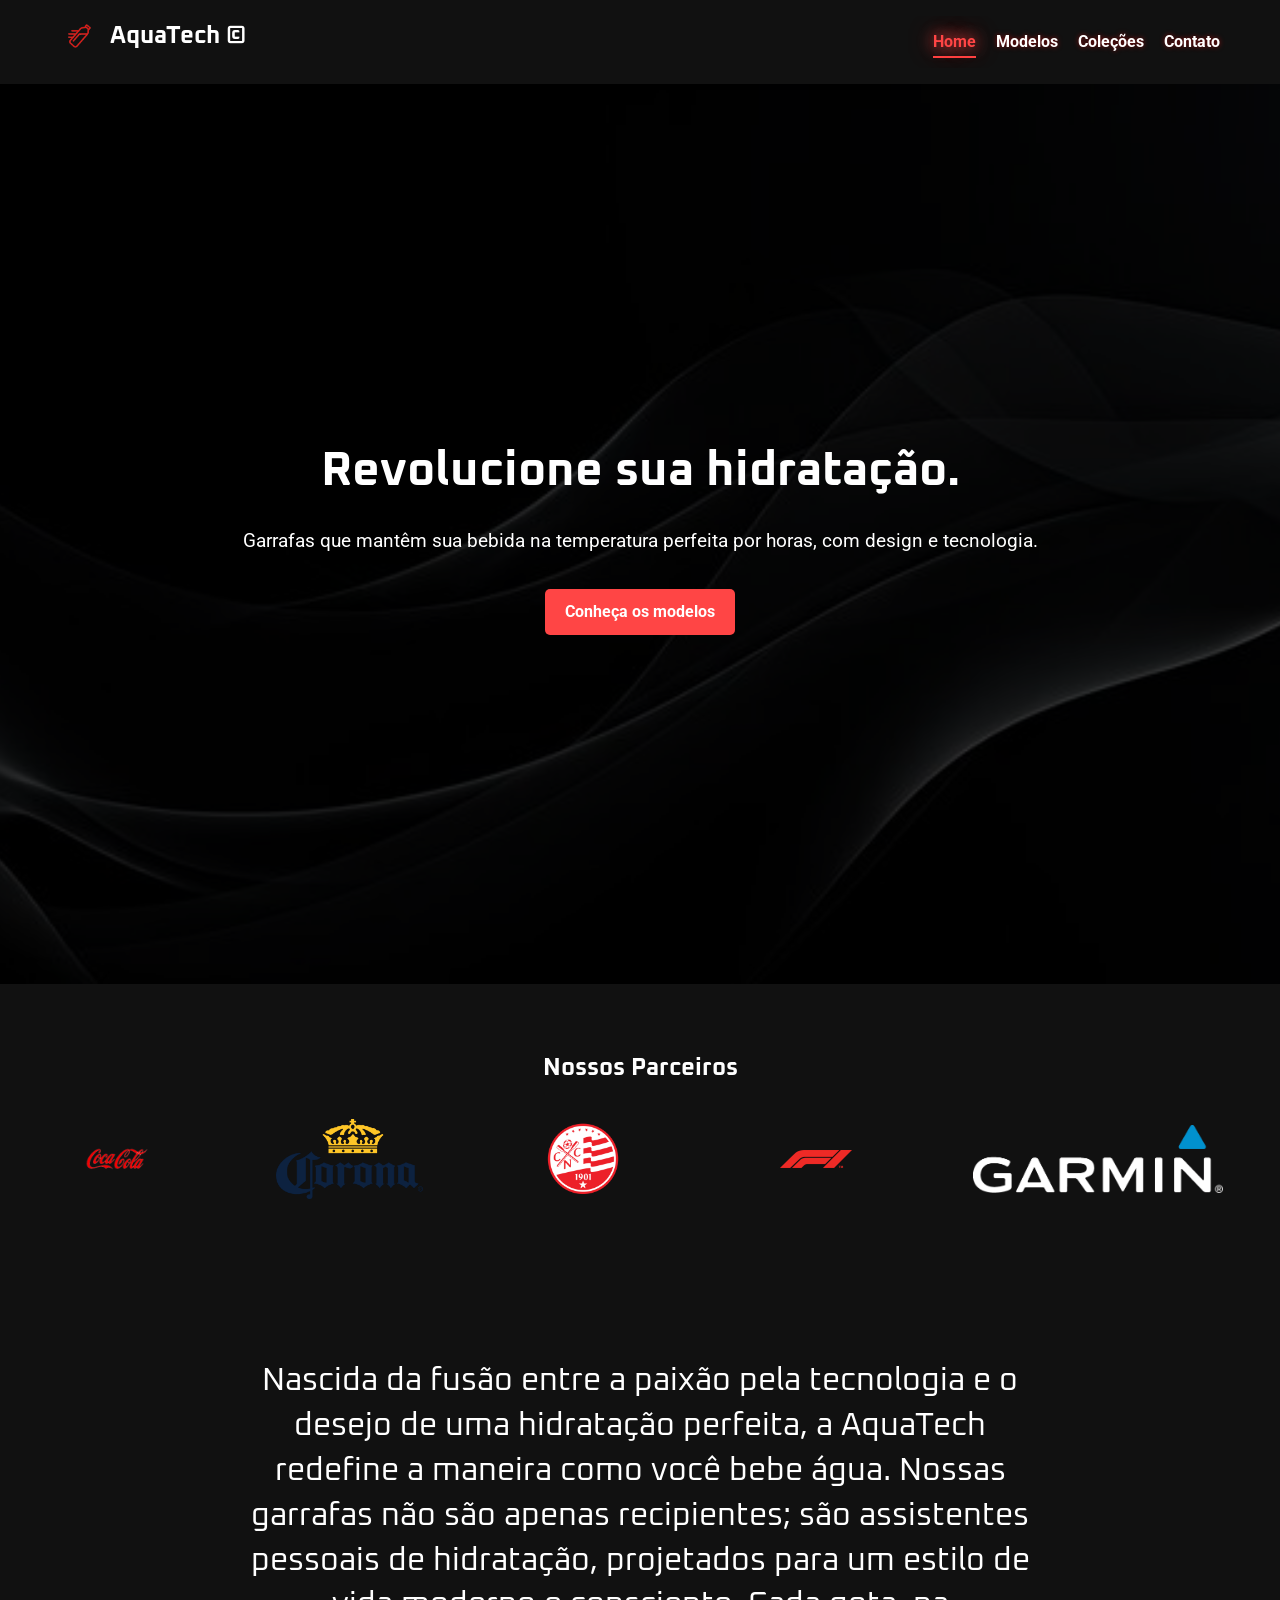
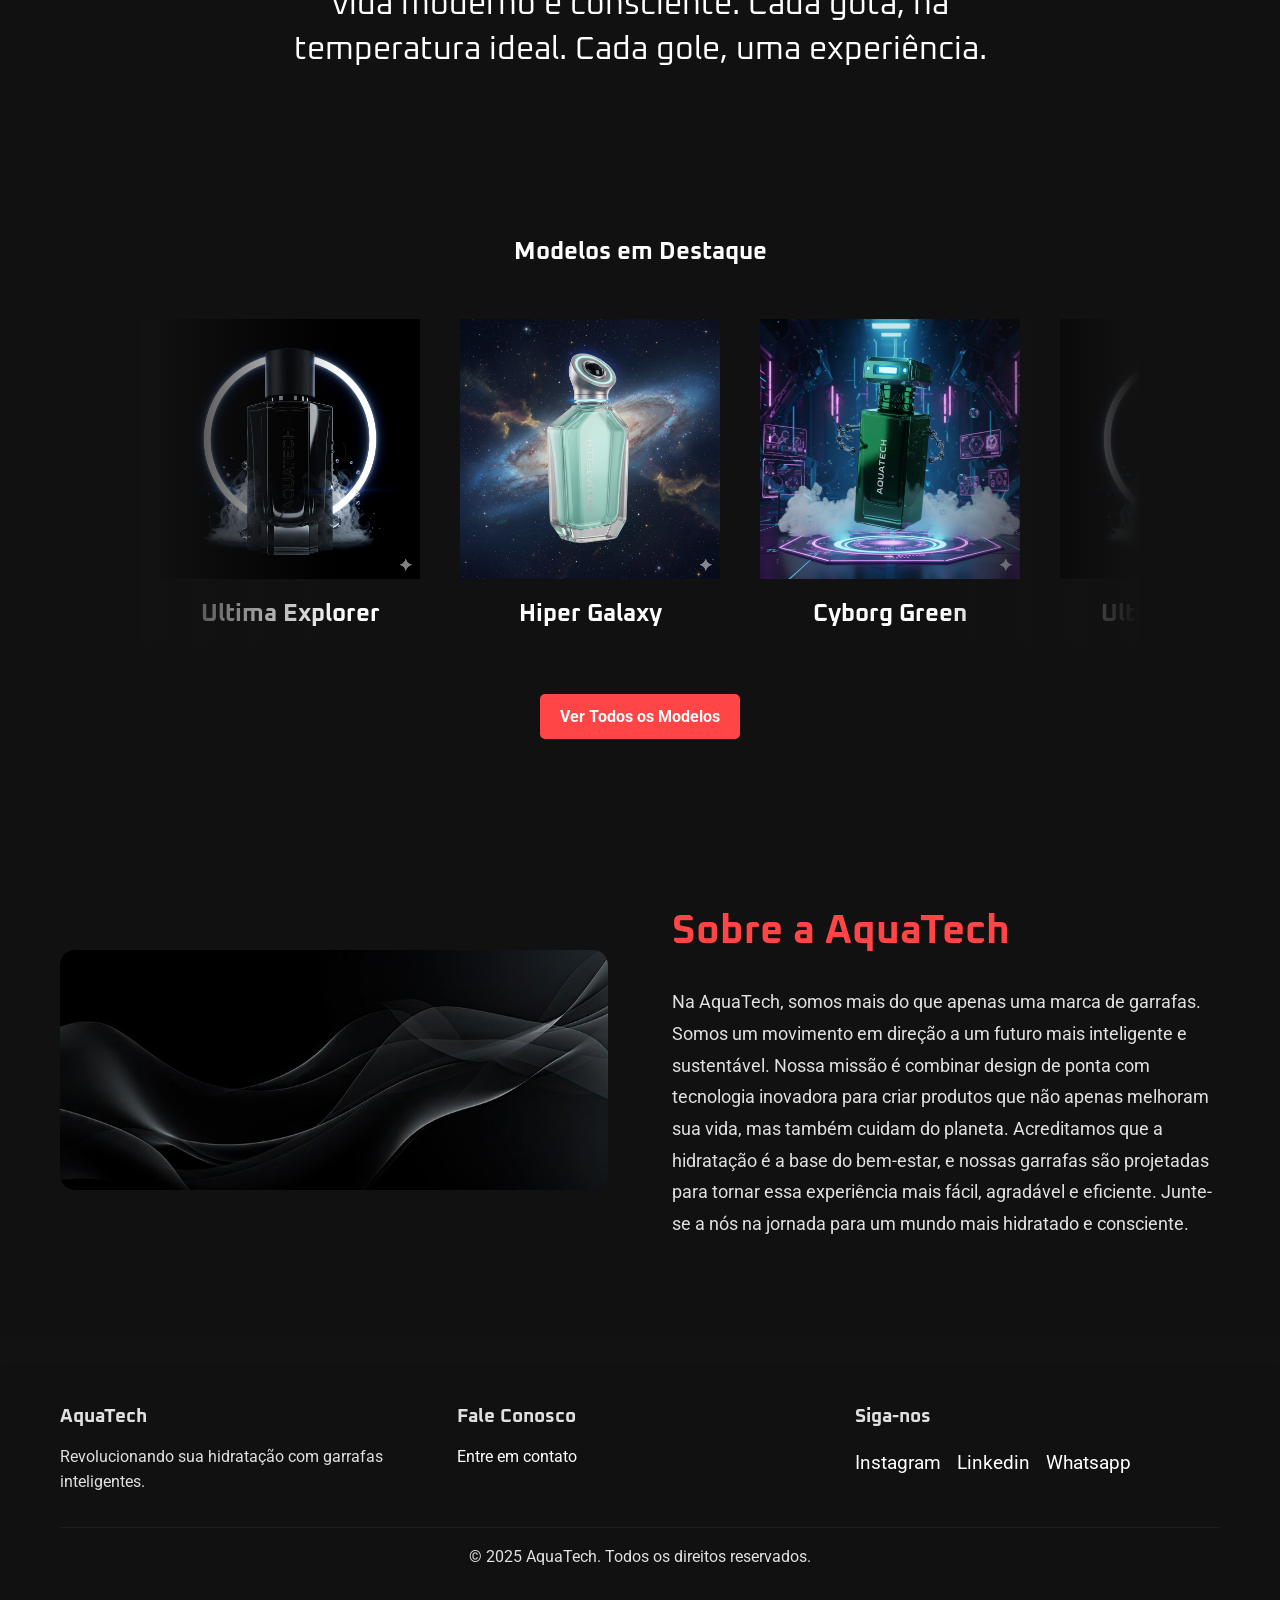
==== commit 69a5e4d3: "feat: Refactor index page hero and background - Restrict hero video to the hero section.  - Add blur" ====
--- a/index.html
+++ b/index.html
@@ -26,161 +26,146 @@
         </div>
     </header>
 
-    <div class="video-background-wrapper">
-        <video autoplay muted loop class="hero-video-bg" poster="assets/img/hero_background.jpg">
-            <source src="assets/img/hero_video.mp4" type="video/mp4">
-        </video>
-        <main>
-            <section class="hero">
-                <div class="container">
-                    <h2>Revolucione sua hidratação.</h2>
-                    <p>Garrafas que mantêm sua bebida na temperatura perfeita por horas, com design e tecnologia.</p>
-                    <a href="modelos.html" class="btn">Conheça os modelos</a>
-                </div>
-            </section>
-        </main>
-
-        <section class="partners-section fade-in">
-            <h2>Nossos Parceiros</h2>
-            <div class="partners-carousel">
-                <div class="partners-track">
-                    <img src="assets/img/logo-img/cocacola-logo.png" alt="Coca-Cola Logo" class="partner-logo">
-                    <img src="assets/img/logo-img/corona-logo.png" alt="Corona Logo" class="partner-logo">
-                    <img src="assets/img/logo-img/logo-nautico-4096.png" alt="Nautico Logo" class="partner-logo">
-                    <img src="assets/img/logo-img/formula-1-logo-png.png" alt="Formula 1 Logo" class="partner-logo">
-                    <img src="assets/img/logo-img/garmin-logo-1-1.png" alt="Garmin Logo" class="partner-logo">
-                    <img src="assets/img/logo-img/greenpeace-logo-0.png" alt="Greenpeace Logo" class="partner-logo greenpeace-logo">
-                    <img src="assets/img/logo-img/ibm-logo-2.png" alt="IBM Logo" class="partner-logo">
-                    <img src="assets/img/logo-img/Instagram_logo_2016.svg.png" alt="Instagram Logo" class="partner-logo">
-                    <img src="assets/img/logo-img/League_of_Legends_2019_vector.svg.png" alt="League of Legends Logo" class="partner-logo">
-                    <img src="assets/img/logo-img/Logo_CESAR.png" alt="CESAR Logo" class="partner-logo">
-                    <img src="assets/img/logo-img/Logo_NIKE.svg" alt="Nike Logo" class="partner-logo">
-                    <img src="assets/img/logo-img/logo-tjf-1.png" alt="TJF Logo" class="partner-logo">
-                    <img src="assets/img/logo-img/python-logo.png" alt="Python Logo" class="partner-logo">
-                    <img src="assets/img/logo-img/Spotify-logo.svg.png" alt="Spotify Logo" class="partner-logo">
-                    <img src="assets/img/logo-img/starbucks-logo-1.png" alt="Starbucks Logo" class="partner-logo">
-                    <img src="assets/img/logo-img/uber-logo-3-1.png" alt="Uber Logo" class="partner-logo">
-                    <img src="assets/img/logo-img/cocacola-logo.png" alt="Coca-Cola Logo" class="partner-logo">
-                    <img src="assets/img/logo-img/corona-logo.png" alt="Corona Logo" class="partner-logo">
-                    <img src="assets/img/logo-img/logo-nautico-4096.png" alt="Nautico Logo" class="partner-logo">
-                    <img src="assets/img/logo-img/formula-1-logo-png.png" alt="Formula 1 Logo" class="partner-logo">
-                    <img src="assets/img/logo-img/garmin-logo-1-1.png" alt="Garmin Logo" class="partner-logo">
-                    <img src="assets/img/logo-img/greenpeace-logo-0.png" alt="Greenpeace Logo" class="partner-logo greenpeace-logo">
-                    <img src="assets/img/logo-img/ibm-logo-2.png" alt="IBM Logo" class="partner-logo">
-                    <img src="assets/img/logo-img/Instagram_logo_2016.svg.png" alt="Instagram Logo" class="partner-logo">
-                    <img src="assets/img/logo-img/League_of_Legends_2019_vector.svg.png" alt="League of Legends Logo" class="partner-logo">
-                    <img src="assets/img/logo-img/Logo_CESAR.png" alt="CESAR Logo" class="partner-logo">
-                    <img src="assets/img/logo-img/Logo_NIKE.svg" alt="Nike Logo" class="partner-logo">
-                    <img src="assets/img/logo-img/logo-tjf-1.png" alt="TJF Logo" class="partner-logo">
-                    <img src="assets/img/logo-img/python-logo.png" alt="Python Logo" class="partner-logo">
-                    <img src="assets/img/logo-img/Spotify-logo.svg.png" alt="Spotify Logo" class="partner-logo">
-                    <img src="assets/img/logo-img/starbucks-logo-1.png" alt="Starbucks Logo" class="partner-logo">
-                    <img src="assets/img/logo-img/uber-logo-3-1.png" alt="Uber Logo" class="partner-logo">
-                </div>
+    <main>
+        <section class="hero">
+            <video autoplay muted loop class="hero-video-bg" poster="assets/img/hero_background.jpg">
+                <source src="assets/img/hero_video.mp4" type="video/mp4">
+            </video>
+            <div class="container">
+                <h2>Revolucione sua hidratação.</h2>
+                <p>Garrafas que mantêm sua bebida na temperatura perfeita por horas, com design e tecnologia.</p>
+                <a href="modelos.html" class="btn">Conheça os modelos</a>
             </div>
         </section>
 
-        <section class="epic-text-section fade-in">
-            <div class="container">
-                <p>Nascida da fusão entre a paixão pela tecnologia e o desejo de uma hidratação perfeita, a AquaTech redefine a maneira como você bebe água. Nossas garrafas não são apenas recipientes; são assistentes pessoais de hidratação, projetados para um estilo de vida moderno e consciente. Cada gota, na temperatura ideal. Cada gole, uma experiência.</p>
-            </div>
-        </section>
+        <div class="content-wrapper">
+            <section class="partners-section fade-in">
+                <h2>Nossos Parceiros</h2>
+                <div class="partners-carousel">
+                    <div class="partners-track">
+                        <img src="assets/img/logo-img/cocacola-logo.png" alt="Coca-Cola Logo" class="partner-logo">
+                        <img src="assets/img/logo-img/corona-logo.png" alt="Corona Logo" class="partner-logo">
+                        <img src="assets/img/logo-img/logo-nautico-4096.png" alt="Nautico Logo" class="partner-logo">
+                        <img src="assets/img/logo-img/formula-1-logo-png.png" alt="Formula 1 Logo" class="partner-logo">
+                        <img src="assets/img/logo-img/garmin-logo-1-1.png" alt="Garmin Logo" class="partner-logo">
+                        <img src="assets/img/logo-img/greenpeace-logo-0.png" alt="Greenpeace Logo" class="partner-logo greenpeace-logo">
+                        <img src="assets/img/logo-img/ibm-logo-2.png" alt="IBM Logo" class="partner-logo">
+                        <img src="assets/img/logo-img/Instagram_logo_2016.svg.png" alt="Instagram Logo" class="partner-logo">
+                        <img src="assets/img/logo-img/League_of_Legends_2019_vector.svg.png" alt="League of Legends Logo" class="partner-logo">
+                        <img src="assets/img/logo-img/Logo_CESAR.png" alt="CESAR Logo" class="partner-logo">
+                        <img src="assets/img/logo-img/Logo_NIKE.svg" alt="Nike Logo" class="partner-logo">
+                        <img src="assets/img/logo-img/logo-tjf-1.png" alt="TJF Logo" class="partner-logo">
+                        <img src="assets/img/logo-img/python-logo.png" alt="Python Logo" class="partner-logo">
+                        <img src="assets/img/logo-img/Spotify-logo.svg.png" alt="Spotify Logo" class="partner-logo">
+                        <img src="assets/img/logo-img/starbucks-logo-1.png" alt="Starbucks Logo" class="partner-logo">
+                        <img src="assets/img/logo-img/uber-logo-3-1.png" alt="Uber Logo" class="partner-logo">
+                        <img src="assets/img/logo-img/cocacola-logo.png" alt="Coca-Cola Logo" class="partner-logo">
+                        <img src="assets/img/logo-img/corona-logo.png" alt="Corona Logo" class="partner-logo">
+                        <img src="assets/img/logo-img/logo-nautico-4096.png" alt="Nautico Logo" class="partner-logo">
+                        <img src="assets/img/logo-img/formula-1-logo-png.png" alt="Formula 1 Logo" class="partner-logo">
+                        <img src="assets/img/logo-img/garmin-logo-1-1.png" alt="Garmin Logo" class="partner-logo">
+                        <img src="assets/img/logo-img/greenpeace-logo-0.png" alt="Greenpeace Logo" class="partner-logo greenpeace-logo">
+                        <img src="assets/img/logo-img/ibm-logo-2.png" alt="IBM Logo" class="partner-logo">
+                        <img src="assets/img/logo-img/Instagram_logo_2016.svg.png" alt="Instagram Logo" class="partner-logo">
+                        <img src="assets/img/logo-img/League_of_Legends_2019_vector.svg.png" alt="League of Legends Logo" class="partner-logo">
+                        <img src="assets/img/logo-img/Logo_CESAR.png" alt="CESAR Logo" class="partner-logo">
+                        <img src="assets/img/logo-img/Logo_NIKE.svg" alt="Nike Logo" class="partner-logo">
+                        <img src="assets/img/logo-img/logo-tjf-1.png" alt="TJF Logo" class="partner-logo">
+                        <img src="assets/img/logo-img/python-logo.png" alt="Python Logo" class="partner-logo">
+                        <img src="assets/img/logo-img/Spotify-logo.svg.png" alt="Spotify Logo" class="partner-logo">
+                        <img src="assets/img/logo-img/starbucks-logo-1.png" alt="Starbucks Logo" class="partner-logo">
+                        <img src="assets/img/logo-img/uber-logo-3-1.png" alt="Uber Logo" class="partner-logo">
+                    </div>
+                </div>
+            </section>
 
-        <section class="featured-models-section fade-in">
-            <div class="container">
-                <h2 class="section-title">Modelos em Destaque</h2>
-                <div class="three-item-carousel">
-                    <div class="carousel-track-three">
-                        <div class="model-card-three">
-                            <img src="assets/img/garrafas/garrafa-preta-ultima-explorer.png" alt="Garrafa Preta Ultima Explorer">
-                            <h3>Ultima Explorer</h3>
+            <section class="epic-text-section fade-in">
+                <div class="container">
+                    <p>Nascida da fusão entre a paixão pela tecnologia e o desejo de uma hidratação perfeita, a AquaTech redefine a maneira como você bebe água. Nossas garrafas não são apenas recipientes; são assistentes pessoais de hidratação, projetados para um estilo de vida moderno e consciente. Cada gota, na temperatura ideal. Cada gole, uma experiência.</p>
+                </div>
+            </section>
+
+            <section class="featured-models-section fade-in">
+                <div class="container">
+                    <h2 class="section-title">Modelos em Destaque</h2>
+                    <div class="three-item-carousel">
+                        <div class="carousel-track-three">
+                            <div class="model-card-three">
+                                <img src="assets/img/garrafas/garrafa-preta-ultima-explorer.png" alt="Garrafa Preta Ultima Explorer">
+                                <h3>Ultima Explorer</h3>
+                            </div>
+                            <div class="model-card-three">
+                                <img src="assets/img/garrafas/garrafa-hiper-galaxy.png" alt="Garrafa Hiper Galaxy">
+                                <h3>Hiper Galaxy</h3>
+                            </div>
+                            <div class="model-card-three">
+                                <img src="assets/img/garrafas/garrafa-cyborg-green.png" alt="Garrafa Cyborg Green">
+                                <h3>Cyborg Green</h3>
+                            </div>
+                            
+                            <div class="model-card-three">
+                                <img src="assets/img/garrafas/garrafa-preta-ultima-explorer.png" alt="Garrafa Preta Ultima Explorer">
+                                <h3>Ultima Explorer</h3>
+                            </div>
+                            <div class="model-card-three">
+                                <img src="assets/img/garrafas/garrafa-hiper-galaxy.png" alt="Garrafa Hiper Galaxy">
+                                <h3>Hiper Galaxy</h3>
+                            </div>
+                            <div class="model-card-three">
+                                <img src="assets/img/garrafas/garrafa-cyborg-green.png" alt="Garrafa Cyborg Green">
+                                <h3>Cyborg Green</h3>
+                            </div>
                         </div>
-                        <div class="model-card-three">
-                            <img src="assets/img/garrafas/garrafa-hiper-galaxy.png" alt="Garrafa Hiper Galaxy">
-                            <h3>Hiper Galaxy</h3>
+                    </div>
+                    <div class="text-center" style="margin-top: 2rem;">
+                        <a href="modelos.html" class="btn">Ver Todos os Modelos</a>
+                    </div>
+                </div>
+            </section>
+
+            <section class="about-company-section fade-in">
+                <div class="container">
+                    <div class="about-company-content">
+                        <div class="about-company-image">
+                            <img src="assets/img/hero_background.jpg" alt="Sobre a AquaTech">
                         </div>
-                        <div class="model-card-three">
-                            <img src="assets/img/garrafas/garrafa-cyborg-green.png" alt="Garrafa Cyborg Green">
-                            <h3>Cyborg Green</h3>
-                        </div>
-                        <!-- Duplicates for infinite scroll -->
-                        <div class="model-card-three">
-                            <img src="assets/img/garrafas/garrafa-preta-ultima-explorer.png" alt="Garrafa Preta Ultima Explorer">
-                            <h3>Ultima Explorer</h3>
-                        </div>
-                        <div class="model-card-three">
-                            <img src="assets/img/garrafas/garrafa-hiper-galaxy.png" alt="Garrafa Hiper Galaxy">
-                            <h3>Hiper Galaxy</h3>
-                        </div>
-                        <div class="model-card-three">
-                            <img src="assets/img/garrafas/garrafa-cyborg-green.png" alt="Garrafa Cyborg Green">
-                            <h3>Cyborg Green</h3>
+                        <div class="about-company-text">
+                            <h2>Sobre a AquaTech</h2>
+                            <p>Na AquaTech, somos mais do que apenas uma marca de garrafas. Somos um movimento em direção a um futuro mais inteligente e sustentável. Nossa missão é combinar design de ponta com tecnologia inovadora para criar produtos que não apenas melhoram sua vida, mas também cuidam do planeta. Acreditamos que a hidratação é a base do bem-estar, e nossas garrafas são projetadas para tornar essa experiência mais fácil, agradável e eficiente. Junte-se a nós na jornada para um mundo mais hidratado e consciente.</p>
                         </div>
                     </div>
                 </div>
-                <div class="text-center" style="margin-top: 2rem;">
-                    <a href="modelos.html" class="btn">Ver Todos os Modelos</a>
+            </section>
+        </div>
+    </main>
+
+    <footer class="main-footer">
+        <div class="container">
+            <div class="footer-content">
+                <div class="footer-about">
+                    <h3>AquaTech</h3>
+                    <p>Revolucionando sua hidratação com garrafas inteligentes.</p>
                 </div>
-            </div>
-        </section>
-
-        <section class="about-company-section fade-in">
-            <div class="container">
-                <div class="about-company-content">
-                    <div class="about-company-image">
-                        <img src="assets/img/hero_background.jpg" alt="Sobre a AquaTech">
-                    </div>
-                    <div class="about-company-text">
-                        <h2>Sobre a AquaTech</h2>
-                        <p>Na AquaTech, somos mais do que apenas uma marca de garrafas. Somos um movimento em direção a um futuro mais inteligente e sustentável. Nossa missão é combinar design de ponta com tecnologia inovadora para criar produtos que não apenas melhoram sua vida, mas também cuidam do planeta. Acreditamos que a hidratação é a base do bem-estar, e nossas garrafas são projetadas para tornar essa experiência mais fácil, agradável e eficiente. Junte-se a nós na jornada para um mundo mais hidratado e consciente.</p>
+                <div class="footer-contact">
+                    <h3>Fale Conosco</h3>
+                    <a href="contato.html">Entre em contato</a>
+                </div>
+                <div class="footer-social">
+                    <h3>Siga-nos</h3>
+                    <div class="social-links">
+                        <a href="#">Instagram</a>
+                        <a href="#">Linkedin</a>
+                        <a href="#">Whatsapp</a>
                     </div>
                 </div>
             </div>
-        </section>
-
-        <footer class="main-footer">
-            <div class="container">
-                <div class="footer-content">
-                    <div class="footer-about">
-                        <h3>AquaTech</h3>
-                        <p>Revolucionando sua hidratação com garrafas inteligentes.</p>
-                    </div>
-                    <div class="footer-contact">
-                        <h3>Fale Conosco</h3>
-                        <a href="contato.html">Entre em contato</a>
-                    </div>
-                    <div class="footer-social">
-                        <h3>Siga-nos</h3>
-                        <div class="social-links">
-                            <a href="#">Instagram</a>
-                            <a href="#">Linkedin</a>
-                            <a href="#">Whatsapp</a>
-                        </div>
-                    </div>
-                </div>
-                <p class="footer-copy">&copy; 2025 AquaTech. Todos os direitos reservados.</p>
-            </div>
-        </footer>
-    </div>
+            <p class="footer-copy">&copy; 2025 AquaTech. Todos os direitos reservados.</p>
+        </div>
+    </footer>
 
     <audio autoplay>
         <source src="assets/sons/som_pagina.mp3" type="audio/mpeg">
     </audio>
 
-    <a href="#" id="back-to-top" title="Voltar ao topo">&uarr;</a>
-    <script>
-        document.addEventListener('DOMContentLoaded', function () {
-            const backToTopButton = document.getElementById('back-to-top');
-            if (backToTopButton) {
-                window.addEventListener('scroll', () => {
-                    if (window.scrollY > 300) {
-                        backToTopButton.style.display = 'block';
-                    } else {
-                        backToTopButton.style.display = 'none';
-                    }
-                });
-            }
-        });
-    </script>
 </body>
 </html>
--- a/assets/css/styles.css
+++ b/assets/css/styles.css
@@ -29,6 +29,7 @@
     background-color: var(--secondary-color);
     color: var(--text-color);
     animation: fadeIn 1s ease-in-out;
+    transition: background-color .5s ease;
 }
 
 .models-page-background {
@@ -148,21 +149,24 @@
     text-align: center;
     padding: 0 20px;
     color: #fff;
-}
-
-.video-background-wrapper {
+    overflow: hidden;
+}
+
+.hero .container {
     position: relative;
+    z-index: 1;
 }
 
 .hero-video-bg {
-    position: fixed;
-    top: 0;
-    left: 0;
+    position: absolute;
+    top: 50%;
+    left: 50%;
+    transform: translate(-50%, -50%);
     min-width: 100%;
     min-height: 100%;
     width: auto;
     height: auto;
-    z-index: -2;
+    z-index: -1;
 }
 
 .hero::after {
@@ -172,8 +176,8 @@
     left: 0;
     width: 100%;
     height: 100%;
-    background-color: rgba(0, 0, 0, 0.5);
-    z-index: -1;
+    background-color: rgba(0, 0, 0, 0.7);
+    z-index: 0;
 }
 
 .hero h2 {
@@ -201,10 +205,15 @@
     transform: scale(1.05);
 }
 
+.content-wrapper {
+    background-color: rgba(18, 18, 18, 0.8);
+    backdrop-filter: blur(10px);
+    padding: 1px 0;
+}
+
 /* Partners Carousel */
 .partners-section {
     padding: 4rem 0;
-    background-color: rgba(0,0,0,0.3);
 }
 
 .partners-section h2 {
@@ -336,7 +345,6 @@
 /* About Company Section */
 .about-company-section {
     padding: 6rem 0;
-    background-color: rgba(0,0,0,0.3);
 }
 
 .about-company-content {
